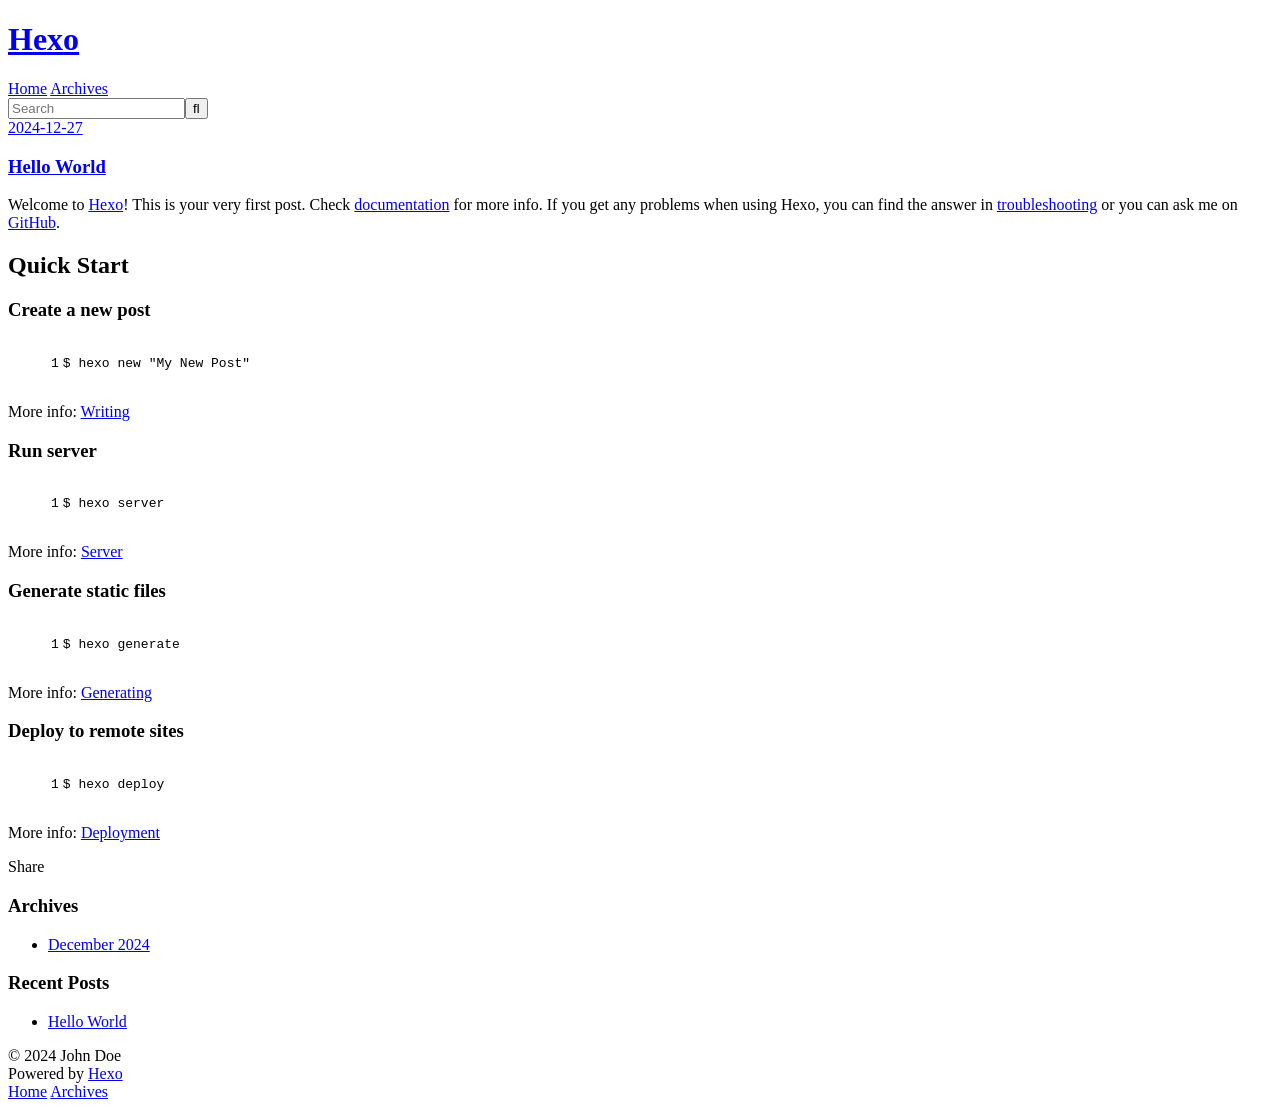
==== index.html @ e7b97f30 "Site updated: 2024-12-27 21:27:08" ====
<!DOCTYPE html>
<html>
<head>
  <meta charset="utf-8">
  
  
  <title>Hexo</title>
  <meta name="viewport" content="width=device-width, initial-scale=1, shrink-to-fit=no">
  <meta property="og:type" content="website">
<meta property="og:title" content="Hexo">
<meta property="og:url" content="http://example.com/index.html">
<meta property="og:site_name" content="Hexo">
<meta property="og:locale" content="en_US">
<meta property="article:author" content="John Doe">
<meta name="twitter:card" content="summary">
  
    <link rel="alternate" href="/atom.xml" title="Hexo" type="application/atom+xml">
  
  
    <link rel="shortcut icon" href="/favicon.png">
  
  
  
<link rel="stylesheet" href="/css/style.css">

  
    
<link rel="stylesheet" href="/fancybox/jquery.fancybox.min.css">

  
  
<meta name="generator" content="Hexo 7.3.0"></head>

<body>
  <div id="container">
    <div id="wrap">
      <header id="header">
  <div id="banner"></div>
  <div id="header-outer" class="outer">
    <div id="header-title" class="inner">
      <h1 id="logo-wrap">
        <a href="/" id="logo">Hexo</a>
      </h1>
      
    </div>
    <div id="header-inner" class="inner">
      <nav id="main-nav">
        <a id="main-nav-toggle" class="nav-icon"><span class="fa fa-bars"></span></a>
        
          <a class="main-nav-link" href="/">Home</a>
        
          <a class="main-nav-link" href="/archives">Archives</a>
        
      </nav>
      <nav id="sub-nav">
        
        
          <a class="nav-icon" href="/atom.xml" title="RSS Feed"><span class="fa fa-rss"></span></a>
        
        <a class="nav-icon nav-search-btn" title="Search"><span class="fa fa-search"></span></a>
      </nav>
      <div id="search-form-wrap">
        <form action="//google.com/search" method="get" accept-charset="UTF-8" class="search-form"><input type="search" name="q" class="search-form-input" placeholder="Search"><button type="submit" class="search-form-submit">&#xF002;</button><input type="hidden" name="sitesearch" value="http://example.com"></form>
      </div>
    </div>
  </div>
</header>

      <div class="outer">
        <section id="main">
  
    <article id="post-hello-world" class="h-entry article article-type-post" itemprop="blogPost" itemscope itemtype="https://schema.org/BlogPosting">
  <div class="article-meta">
    <a href="/2024/12/27/hello-world/" class="article-date">
  <time class="dt-published" datetime="2024-12-27T13:13:33.950Z" itemprop="datePublished">2024-12-27</time>
</a>
    
  </div>
  <div class="article-inner">
    
    
      <header class="article-header">
        
  
    <h1 itemprop="name">
      <a class="p-name article-title" href="/2024/12/27/hello-world/">Hello World</a>
    </h1>
  

      </header>
    
    <div class="e-content article-entry" itemprop="articleBody">
      
        <p>Welcome to <a target="_blank" rel="noopener" href="https://hexo.io/">Hexo</a>! This is your very first post. Check <a target="_blank" rel="noopener" href="https://hexo.io/docs/">documentation</a> for more info. If you get any problems when using Hexo, you can find the answer in <a target="_blank" rel="noopener" href="https://hexo.io/docs/troubleshooting.html">troubleshooting</a> or you can ask me on <a target="_blank" rel="noopener" href="https://github.com/hexojs/hexo/issues">GitHub</a>.</p>
<h2 id="Quick-Start"><a href="#Quick-Start" class="headerlink" title="Quick Start"></a>Quick Start</h2><h3 id="Create-a-new-post"><a href="#Create-a-new-post" class="headerlink" title="Create a new post"></a>Create a new post</h3><figure class="highlight bash"><table><tr><td class="gutter"><pre><span class="line">1</span><br></pre></td><td class="code"><pre><span class="line">$ hexo new <span class="string">&quot;My New Post&quot;</span></span><br></pre></td></tr></table></figure>

<p>More info: <a target="_blank" rel="noopener" href="https://hexo.io/docs/writing.html">Writing</a></p>
<h3 id="Run-server"><a href="#Run-server" class="headerlink" title="Run server"></a>Run server</h3><figure class="highlight bash"><table><tr><td class="gutter"><pre><span class="line">1</span><br></pre></td><td class="code"><pre><span class="line">$ hexo server</span><br></pre></td></tr></table></figure>

<p>More info: <a target="_blank" rel="noopener" href="https://hexo.io/docs/server.html">Server</a></p>
<h3 id="Generate-static-files"><a href="#Generate-static-files" class="headerlink" title="Generate static files"></a>Generate static files</h3><figure class="highlight bash"><table><tr><td class="gutter"><pre><span class="line">1</span><br></pre></td><td class="code"><pre><span class="line">$ hexo generate</span><br></pre></td></tr></table></figure>

<p>More info: <a target="_blank" rel="noopener" href="https://hexo.io/docs/generating.html">Generating</a></p>
<h3 id="Deploy-to-remote-sites"><a href="#Deploy-to-remote-sites" class="headerlink" title="Deploy to remote sites"></a>Deploy to remote sites</h3><figure class="highlight bash"><table><tr><td class="gutter"><pre><span class="line">1</span><br></pre></td><td class="code"><pre><span class="line">$ hexo deploy</span><br></pre></td></tr></table></figure>

<p>More info: <a target="_blank" rel="noopener" href="https://hexo.io/docs/one-command-deployment.html">Deployment</a></p>

      
    </div>
    <footer class="article-footer">
      <a data-url="http://example.com/2024/12/27/hello-world/" data-id="cm56rxidd0000s8tzeinta9t4" data-title="Hello World" class="article-share-link"><span class="fa fa-share">Share</span></a>
      
      
      
    </footer>
  </div>
  
</article>



  


</section>
        
          <aside id="sidebar">
  
    

  
    

  
    
  
    
  <div class="widget-wrap">
    <h3 class="widget-title">Archives</h3>
    <div class="widget">
      <ul class="archive-list"><li class="archive-list-item"><a class="archive-list-link" href="/archives/2024/12/">December 2024</a></li></ul>
    </div>
  </div>


  
    
  <div class="widget-wrap">
    <h3 class="widget-title">Recent Posts</h3>
    <div class="widget">
      <ul>
        
          <li>
            <a href="/2024/12/27/hello-world/">Hello World</a>
          </li>
        
      </ul>
    </div>
  </div>

  
</aside>
        
      </div>
      <footer id="footer">
  
  <div class="outer">
    <div id="footer-info" class="inner">
      
      &copy; 2024 John Doe<br>
      Powered by <a href="https://hexo.io/" target="_blank">Hexo</a>
    </div>
  </div>
</footer>

    </div>
    <nav id="mobile-nav">
  
    <a href="/" class="mobile-nav-link">Home</a>
  
    <a href="/archives" class="mobile-nav-link">Archives</a>
  
</nav>
    


<script src="/js/jquery-3.6.4.min.js"></script>



  
<script src="/fancybox/jquery.fancybox.min.js"></script>




<script src="/js/script.js"></script>





  </div>
</body>
</html>
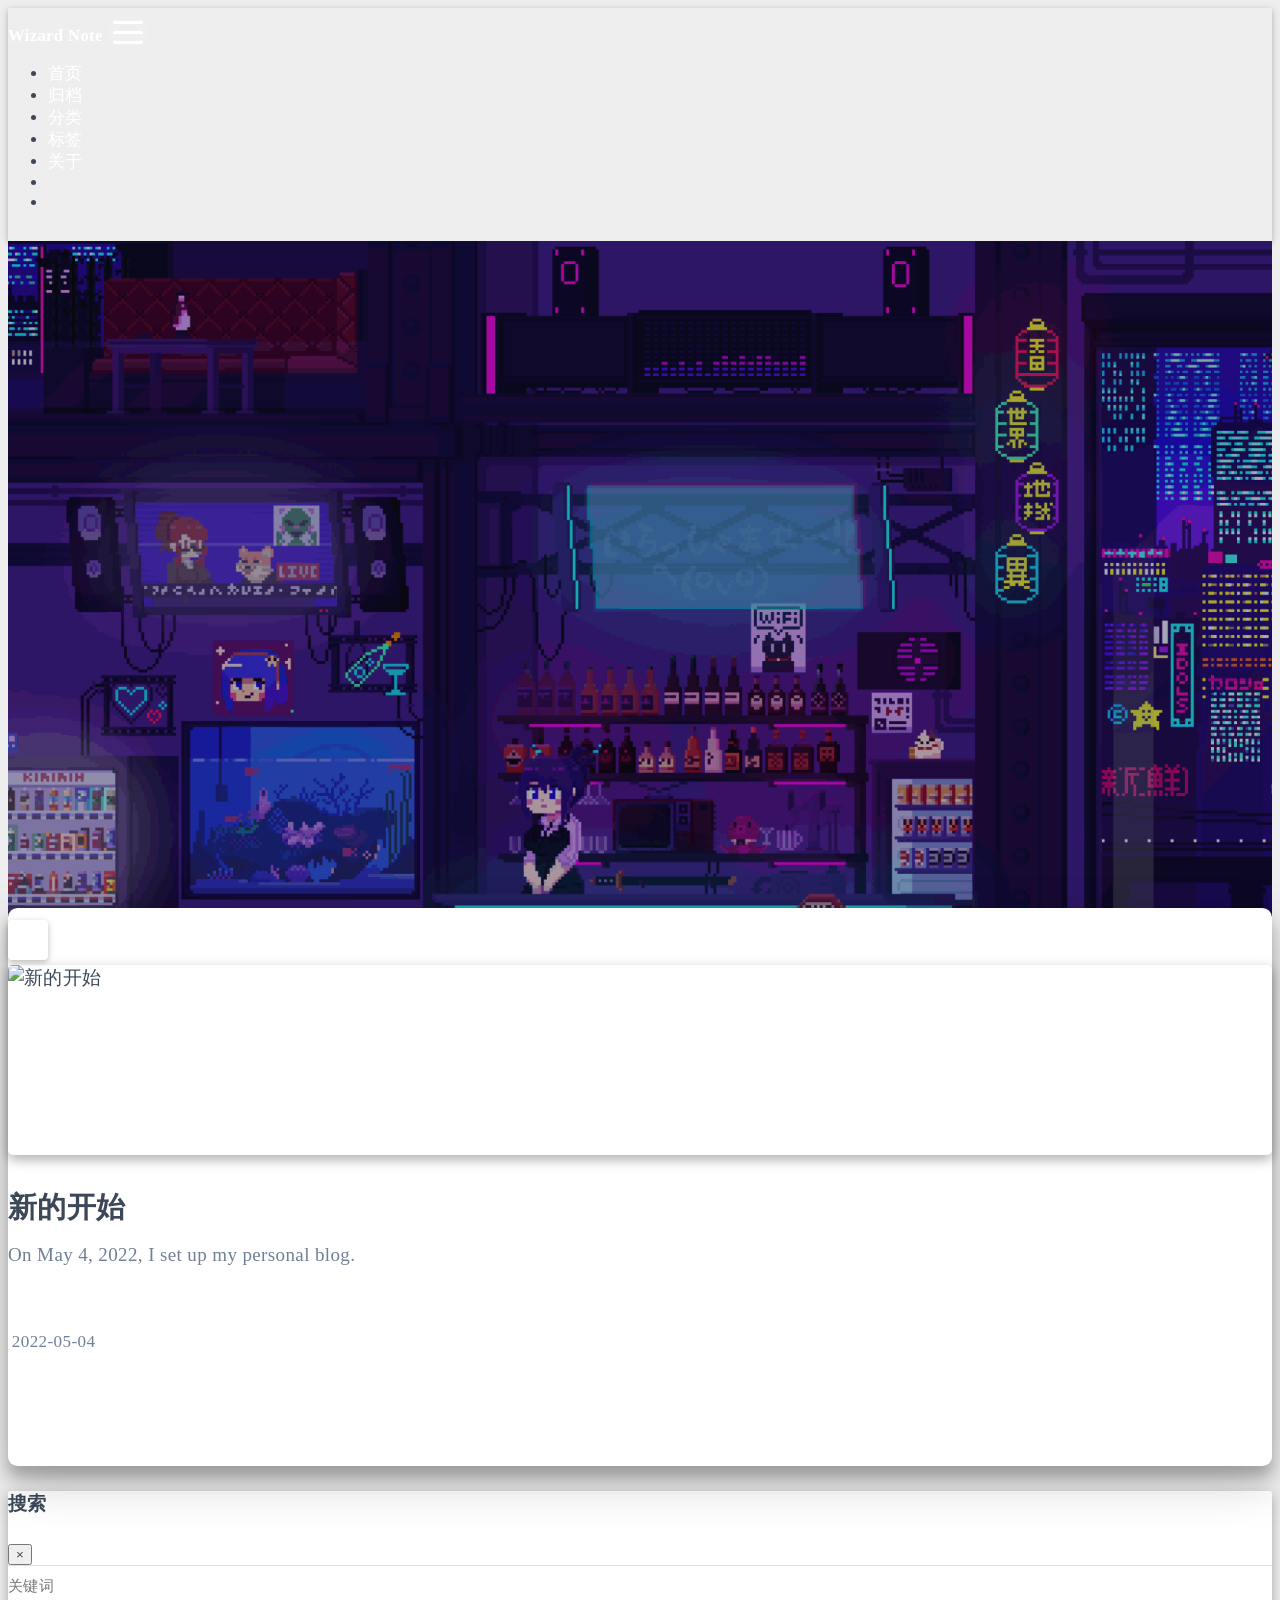
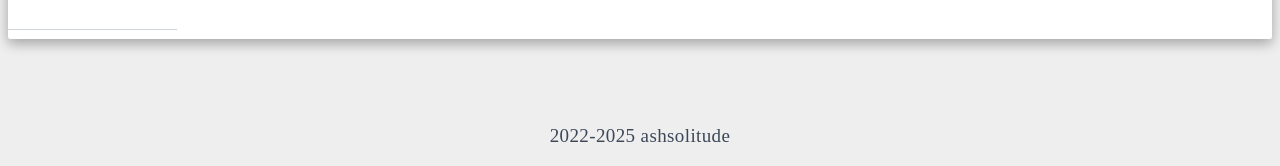
==== commit fd1bc055: "Site updated: 2024-12-29 10:01:09" ====
--- a/index.html
+++ b/index.html
@@ -1,205 +1,382 @@
+
+
 <!DOCTYPE html>
-<html>
+<html lang="zh-CN" data-default-color-scheme=auto>
+
+
+
 <head>
-  <meta charset="utf-8">
-  
-  
-  <title>Hexo</title>
-  <meta name="viewport" content="width=device-width, initial-scale=1, shrink-to-fit=no">
-  <meta property="og:type" content="website">
-<meta property="og:title" content="Hexo">
-<meta property="og:url" content="http://example.com/index.html">
-<meta property="og:site_name" content="Hexo">
-<meta property="og:locale" content="en_US">
-<meta property="article:author" content="John Doe">
-<meta name="twitter:card" content="summary">
-  
-    <link rel="alternate" href="/atom.xml" title="Hexo" type="application/atom+xml">
-  
-  
-    <link rel="shortcut icon" href="/favicon.png">
-  
-  
-  
-<link rel="stylesheet" href="/css/style.css">
-
-  
-    
-<link rel="stylesheet" href="/fancybox/jquery.fancybox.min.css">
-
-  
+  <meta charset="UTF-8">
+
+  <link rel="apple-touch-icon" sizes="76x76" href="/img/R-C.jpg">
+  <link rel="icon" href="/img/R-C.jpg">
+  
+
+  <meta name="viewport" content="width=device-width, initial-scale=1.0, maximum-scale=5.0, shrink-to-fit=no">
+  <meta http-equiv="x-ua-compatible" content="ie=edge">
+  
+  <meta name="theme-color" content="#2f4154">
+  <meta name="author" content="ashsolitude">
+  <meta name="keywords" content="">
+  
+    <meta property="og:type" content="website">
+<meta property="og:title" content="Solitude">
+<meta property="og:url" content="https://ashsolitude.github.io/index.html">
+<meta property="og:site_name" content="Solitude">
+<meta property="og:locale" content="zh_CN">
+<meta property="article:author" content="ashsolitude">
+<meta name="twitter:card" content="summary_large_image">
+  
+  
+  
+  <title>Solitude</title>
+
+  <link  rel="stylesheet" href="https://lib.baomitu.com/twitter-bootstrap/4.6.1/css/bootstrap.min.css" />
+
+
+
+
+
+<!-- 主题依赖的图标库，不要自行修改 -->
+<!-- Do not modify the link that theme dependent icons -->
+
+<link rel="stylesheet" href="//at.alicdn.com/t/c/font_1749284_5i9bdhy70f8.css">
+
+
+
+<link rel="stylesheet" href="//at.alicdn.com/t/c/font_1736178_k526ubmyhba.css">
+
+
+<link  rel="stylesheet" href="/css/main.css" />
+
+
+  <link id="highlight-css" rel="stylesheet" href="/css/highlight.css" />
+  
+    <link id="highlight-css-dark" rel="stylesheet" href="/css/highlight-dark.css" />
+  
+
+
+
+
+  <script id="fluid-configs">
+    var Fluid = window.Fluid || {};
+    Fluid.ctx = Object.assign({}, Fluid.ctx)
+    var CONFIG = {"hostname":"ashsolitude.github.io","root":"/","version":"1.9.8","typing":{"enable":true,"typeSpeed":70,"cursorChar":"_","loop":false,"scope":[]},"anchorjs":{"enable":true,"element":"h1,h2,h3,h4,h5,h6","placement":"right","visible":"hover","icon":""},"progressbar":{"enable":true,"height_px":3,"color":"#29d","options":{"showSpinner":false,"trickleSpeed":100}},"code_language":{"enable":true,"default":"TEXT"},"copy_btn":true,"image_caption":{"enable":true},"image_zoom":{"enable":true,"img_url_replace":["",""]},"toc":{"enable":true,"placement":"right","headingSelector":"h1,h2,h3,h4,h5,h6","collapseDepth":0},"lazyload":{"enable":true,"loading_img":"/img/loading.gif","onlypost":false,"offset_factor":2},"web_analytics":{"enable":false,"follow_dnt":true,"baidu":null,"google":{"measurement_id":null},"tencent":{"sid":null,"cid":null},"leancloud":{"app_id":null,"app_key":null,"server_url":null,"path":"window.location.pathname","ignore_local":false},"umami":{"src":null,"website_id":null,"domains":null,"start_time":"2024-01-01T00:00:00.000Z","token":null,"api_server":null}},"search_path":"/local-search.xml","include_content_in_search":true};
+
+    if (CONFIG.web_analytics.follow_dnt) {
+      var dntVal = navigator.doNotTrack || window.doNotTrack || navigator.msDoNotTrack;
+      Fluid.ctx.dnt = dntVal && (dntVal.startsWith('1') || dntVal.startsWith('yes') || dntVal.startsWith('on'));
+    }
+  </script>
+  <script  src="/js/utils.js" ></script>
+  <script  src="/js/color-schema.js" ></script>
+  
+
+
   
 <meta name="generator" content="Hexo 7.3.0"></head>
 
+
 <body>
-  <div id="container">
-    <div id="wrap">
-      <header id="header">
-  <div id="banner"></div>
-  <div id="header-outer" class="outer">
-    <div id="header-title" class="inner">
-      <h1 id="logo-wrap">
-        <a href="/" id="logo">Hexo</a>
-      </h1>
-      
-    </div>
-    <div id="header-inner" class="inner">
-      <nav id="main-nav">
-        <a id="main-nav-toggle" class="nav-icon"><span class="fa fa-bars"></span></a>
-        
-          <a class="main-nav-link" href="/">Home</a>
-        
-          <a class="main-nav-link" href="/archives">Archives</a>
-        
-      </nav>
-      <nav id="sub-nav">
-        
-        
-          <a class="nav-icon" href="/atom.xml" title="RSS Feed"><span class="fa fa-rss"></span></a>
-        
-        <a class="nav-icon nav-search-btn" title="Search"><span class="fa fa-search"></span></a>
-      </nav>
-      <div id="search-form-wrap">
-        <form action="//google.com/search" method="get" accept-charset="UTF-8" class="search-form"><input type="search" name="q" class="search-form-input" placeholder="Search"><button type="submit" class="search-form-submit">&#xF002;</button><input type="hidden" name="sitesearch" value="http://example.com"></form>
-      </div>
-    </div>
-  </div>
-</header>
-
-      <div class="outer">
-        <section id="main">
-  
-    <article id="post-hello-world" class="h-entry article article-type-post" itemprop="blogPost" itemscope itemtype="https://schema.org/BlogPosting">
-  <div class="article-meta">
-    <a href="/2024/12/27/hello-world/" class="article-date">
-  <time class="dt-published" datetime="2024-12-27T13:13:33.950Z" itemprop="datePublished">2024-12-27</time>
-</a>
-    
-  </div>
-  <div class="article-inner">
-    
-    
-      <header class="article-header">
-        
-  
-    <h1 itemprop="name">
-      <a class="p-name article-title" href="/2024/12/27/hello-world/">Hello World</a>
-    </h1>
-  
-
-      </header>
-    
-    <div class="e-content article-entry" itemprop="articleBody">
-      
-        <p>Welcome to <a target="_blank" rel="noopener" href="https://hexo.io/">Hexo</a>! This is your very first post. Check <a target="_blank" rel="noopener" href="https://hexo.io/docs/">documentation</a> for more info. If you get any problems when using Hexo, you can find the answer in <a target="_blank" rel="noopener" href="https://hexo.io/docs/troubleshooting.html">troubleshooting</a> or you can ask me on <a target="_blank" rel="noopener" href="https://github.com/hexojs/hexo/issues">GitHub</a>.</p>
-<h2 id="Quick-Start"><a href="#Quick-Start" class="headerlink" title="Quick Start"></a>Quick Start</h2><h3 id="Create-a-new-post"><a href="#Create-a-new-post" class="headerlink" title="Create a new post"></a>Create a new post</h3><figure class="highlight bash"><table><tr><td class="gutter"><pre><span class="line">1</span><br></pre></td><td class="code"><pre><span class="line">$ hexo new <span class="string">&quot;My New Post&quot;</span></span><br></pre></td></tr></table></figure>
-
-<p>More info: <a target="_blank" rel="noopener" href="https://hexo.io/docs/writing.html">Writing</a></p>
-<h3 id="Run-server"><a href="#Run-server" class="headerlink" title="Run server"></a>Run server</h3><figure class="highlight bash"><table><tr><td class="gutter"><pre><span class="line">1</span><br></pre></td><td class="code"><pre><span class="line">$ hexo server</span><br></pre></td></tr></table></figure>
-
-<p>More info: <a target="_blank" rel="noopener" href="https://hexo.io/docs/server.html">Server</a></p>
-<h3 id="Generate-static-files"><a href="#Generate-static-files" class="headerlink" title="Generate static files"></a>Generate static files</h3><figure class="highlight bash"><table><tr><td class="gutter"><pre><span class="line">1</span><br></pre></td><td class="code"><pre><span class="line">$ hexo generate</span><br></pre></td></tr></table></figure>
-
-<p>More info: <a target="_blank" rel="noopener" href="https://hexo.io/docs/generating.html">Generating</a></p>
-<h3 id="Deploy-to-remote-sites"><a href="#Deploy-to-remote-sites" class="headerlink" title="Deploy to remote sites"></a>Deploy to remote sites</h3><figure class="highlight bash"><table><tr><td class="gutter"><pre><span class="line">1</span><br></pre></td><td class="code"><pre><span class="line">$ hexo deploy</span><br></pre></td></tr></table></figure>
-
-<p>More info: <a target="_blank" rel="noopener" href="https://hexo.io/docs/one-command-deployment.html">Deployment</a></p>
-
-      
-    </div>
-    <footer class="article-footer">
-      <a data-url="http://example.com/2024/12/27/hello-world/" data-id="cm56rxidd0000s8tzeinta9t4" data-title="Hello World" class="article-share-link"><span class="fa fa-share">Share</span></a>
-      
-      
-      
-    </footer>
-  </div>
-  
-</article>
-
-
-
-  
-
-
-</section>
-        
-          <aside id="sidebar">
-  
-    
-
-  
-    
-
-  
-    
-  
-    
-  <div class="widget-wrap">
-    <h3 class="widget-title">Archives</h3>
-    <div class="widget">
-      <ul class="archive-list"><li class="archive-list-item"><a class="archive-list-link" href="/archives/2024/12/">December 2024</a></li></ul>
-    </div>
-  </div>
-
-
-  
-    
-  <div class="widget-wrap">
-    <h3 class="widget-title">Recent Posts</h3>
-    <div class="widget">
-      <ul>
-        
-          <li>
-            <a href="/2024/12/27/hello-world/">Hello World</a>
+  
+
+  <header>
+    
+
+<div class="header-inner" style="height: 100vh;">
+  <nav id="navbar" class="navbar fixed-top  navbar-expand-lg navbar-dark scrolling-navbar">
+  <div class="container">
+    <a class="navbar-brand" href="/">
+      <strong>Wizard Note</strong>
+    </a>
+
+    <button id="navbar-toggler-btn" class="navbar-toggler" type="button" data-toggle="collapse"
+            data-target="#navbarSupportedContent"
+            aria-controls="navbarSupportedContent" aria-expanded="false" aria-label="Toggle navigation">
+      <div class="animated-icon"><span></span><span></span><span></span></div>
+    </button>
+
+    <!-- Collapsible content -->
+    <div class="collapse navbar-collapse" id="navbarSupportedContent">
+      <ul class="navbar-nav ml-auto text-center">
+        
+          
+          
+          
+          
+            <li class="nav-item">
+              <a class="nav-link" href="/" target="_self">
+                <i class="iconfont icon-home-fill"></i>
+                <span>首页</span>
+              </a>
+            </li>
+          
+        
+          
+          
+          
+          
+            <li class="nav-item">
+              <a class="nav-link" href="/archives/" target="_self">
+                <i class="iconfont icon-archive-fill"></i>
+                <span>归档</span>
+              </a>
+            </li>
+          
+        
+          
+          
+          
+          
+            <li class="nav-item">
+              <a class="nav-link" href="/categories/" target="_self">
+                <i class="iconfont icon-category-fill"></i>
+                <span>分类</span>
+              </a>
+            </li>
+          
+        
+          
+          
+          
+          
+            <li class="nav-item">
+              <a class="nav-link" href="/tags/" target="_self">
+                <i class="iconfont icon-tags-fill"></i>
+                <span>标签</span>
+              </a>
+            </li>
+          
+        
+          
+          
+          
+          
+            <li class="nav-item">
+              <a class="nav-link" href="/about/" target="_self">
+                <i class="iconfont icon-user-fill"></i>
+                <span>关于</span>
+              </a>
+            </li>
+          
+        
+        
+          <li class="nav-item" id="search-btn">
+            <a class="nav-link" target="_self" href="javascript:;" data-toggle="modal" data-target="#modalSearch" aria-label="Search">
+              <i class="iconfont icon-search"></i>
+            </a>
+          </li>
+          
+        
+        
+          <li class="nav-item" id="color-toggle-btn">
+            <a class="nav-link" target="_self" href="javascript:;" aria-label="Color Toggle">
+              <i class="iconfont icon-dark" id="color-toggle-icon"></i>
+            </a>
           </li>
         
       </ul>
     </div>
   </div>
-
-  
-</aside>
-        
-      </div>
-      <footer id="footer">
-  
-  <div class="outer">
-    <div id="footer-info" class="inner">
-      
-      &copy; 2024 John Doe<br>
-      Powered by <a href="https://hexo.io/" target="_blank">Hexo</a>
+</nav>
+
+  
+
+<div id="banner" class="banner" parallax=true
+     style="background: url('/img/1.gif') no-repeat center center; background-size: cover;">
+  <div class="full-bg-img">
+    <div class="mask flex-center" style="background-color: rgba(0, 0, 0, 0.3)">
+      <div class="banner-text text-center fade-in-up">
+        <div class="h2">
+          
+            <span id="subtitle" data-typed-text="First, solve the problem. Then, write the code."></span>
+          
+        </div>
+
+        
+      </div>
+
+      
+        <div class="scroll-down-bar">
+          <i class="iconfont icon-arrowdown"></i>
+        </div>
+      
     </div>
   </div>
-</footer>
-
+</div>
+
+</div>
+
+  </header>
+
+  <main>
+    
+      <div class="container nopadding-x-md">
+        <div id="board"
+          style="margin-top: 0">
+          
+          <div class="container">
+            <div class="row">
+              <div class="col-12 col-md-10 m-auto">
+                
+
+
+  <div class="row mx-auto index-card">
+    
+    
+      <div class="col-12 col-md-4 m-auto index-img">
+        <a href="/2022/05/04/begin/" target="_self">
+          <img src="/img/1.jpg" srcset="/img/loading.gif" lazyload alt="新的开始">
+        </a>
+      </div>
+    
+    <article class="col-12 col-md-8 mx-auto index-info">
+      <h2 class="index-header">
+        
+        <a href="/2022/05/04/begin/" target="_self">
+          新的开始
+        </a>
+      </h2>
+
+      
+      <a class="index-excerpt " href="/2022/05/04/begin/" target="_self">
+        <div>
+          On May 4, 2022, I set up my personal blog.
+        </div>
+      </a>
+
+      <div class="index-btm post-metas">
+        
+          <div class="post-meta mr-3">
+            <i class="iconfont icon-date"></i>
+            <time datetime="2022-05-04 23:25" pubdate>
+              2022-05-04
+            </time>
+          </div>
+        
+        
+        
+      </div>
+    </article>
+  </div>
+
+
+
+
+
+              </div>
+            </div>
+          </div>
+        </div>
+      </div>
+    
+
+    
+      <a id="scroll-top-button" aria-label="TOP" href="#" role="button">
+        <i class="iconfont icon-arrowup" aria-hidden="true"></i>
+      </a>
+    
+
+    
+      <div class="modal fade" id="modalSearch" tabindex="-1" role="dialog" aria-labelledby="ModalLabel"
+     aria-hidden="true">
+  <div class="modal-dialog modal-dialog-scrollable modal-lg" role="document">
+    <div class="modal-content">
+      <div class="modal-header text-center">
+        <h4 class="modal-title w-100 font-weight-bold">搜索</h4>
+        <button type="button" id="local-search-close" class="close" data-dismiss="modal" aria-label="Close">
+          <span aria-hidden="true">&times;</span>
+        </button>
+      </div>
+      <div class="modal-body mx-3">
+        <div class="md-form mb-5">
+          <input type="text" id="local-search-input" class="form-control validate">
+          <label data-error="x" data-success="v" for="local-search-input">关键词</label>
+        </div>
+        <div class="list-group" id="local-search-result"></div>
+      </div>
     </div>
-    <nav id="mobile-nav">
-  
-    <a href="/" class="mobile-nav-link">Home</a>
-  
-    <a href="/archives" class="mobile-nav-link">Archives</a>
-  
-</nav>
-    
-
-
-<script src="/js/jquery-3.6.4.min.js"></script>
-
-
-
-  
-<script src="/fancybox/jquery.fancybox.min.js"></script>
-
-
-
-
-<script src="/js/script.js"></script>
-
-
-
-
-
   </div>
+</div>
+
+    
+
+    
+  </main>
+
+  <footer>
+    <div class="footer-inner">
+  
+    <div class="footer-content">
+       <a rel="nofollow noopener"><span>2022-2025</span></a> <i class="iconfont icon-love"></i> <a rel="nofollow noopener"><span>ashsolitude</span></a> 
+    </div>
+  
+  
+  
+</div>
+
+  </footer>
+
+  <!-- Scripts -->
+  
+  <script  src="https://lib.baomitu.com/nprogress/0.2.0/nprogress.min.js" ></script>
+  <link  rel="stylesheet" href="https://lib.baomitu.com/nprogress/0.2.0/nprogress.min.css" />
+
+  <script>
+    NProgress.configure({"showSpinner":false,"trickleSpeed":100})
+    NProgress.start()
+    window.addEventListener('load', function() {
+      NProgress.done();
+    })
+  </script>
+
+
+<script  src="https://lib.baomitu.com/jquery/3.6.4/jquery.min.js" ></script>
+<script  src="https://lib.baomitu.com/twitter-bootstrap/4.6.1/js/bootstrap.min.js" ></script>
+<script  src="/js/events.js" ></script>
+<script  src="/js/plugins.js" ></script>
+
+
+  <script  src="https://lib.baomitu.com/typed.js/2.0.12/typed.min.js" ></script>
+  <script>
+    (function (window, document) {
+      var typing = Fluid.plugins.typing;
+      var subtitle = document.getElementById('subtitle');
+      if (!subtitle || !typing) {
+        return;
+      }
+      var text = subtitle.getAttribute('data-typed-text');
+      
+        typing(text);
+      
+    })(window, document);
+  </script>
+
+
+
+
+  
+    <script  src="/js/img-lazyload.js" ></script>
+  
+
+
+
+
+  <script  src="/js/local-search.js" ></script>
+
+
+
+
+
+<!-- 主题的启动项，将它保持在最底部 -->
+<!-- the boot of the theme, keep it at the bottom -->
+<script  src="/js/boot.js" ></script>
+
+
+  
+
+  <noscript>
+    <div class="noscript-warning">博客在允许 JavaScript 运行的环境下浏览效果更佳</div>
+  </noscript>
 </body>
-</html>+</html>
--- a/css/main.css
+++ b/css/main.css
@@ -0,0 +1,2241 @@
+.anchorjs-link {
+  text-decoration: none !important;
+  transition: opacity 0.2s ease-in-out;
+}
+.markdown-body h1:hover > .anchorjs-link,
+h2:hover > .anchorjs-link,
+h3:hover > .anchorjs-link,
+h4:hover > .anchorjs-link,
+h5:hover > .anchorjs-link,
+h6:hover > .anchorjs-link {
+  opacity: 1;
+}
+.banner {
+  height: 100%;
+  position: relative;
+  overflow: hidden;
+  cursor: default;
+}
+.banner .mask {
+  position: absolute;
+  width: 100%;
+  height: 100%;
+  background-color: rgba(0,0,0,0.3);
+}
+.banner[parallax="true"] {
+  will-change: transform;
+  -webkit-transform-style: preserve-3d;
+  -webkit-backface-visibility: hidden;
+  transition: transform 0.05s ease-out;
+}
+@media (max-width: 100vh) {
+  .header-inner {
+    max-height: 100vw;
+  }
+  #board {
+    margin-top: -1rem !important;
+  }
+}
+@media (max-width: 79.99vh) {
+  .scroll-down-bar {
+    display: none;
+  }
+}
+#board {
+  position: relative;
+  margin-top: -2rem;
+  padding: 3rem 0;
+  background-color: var(--board-bg-color);
+  transition: background-color 0.2s ease-in-out;
+  border-radius: 0.5rem;
+  z-index: 3;
+  -webkit-box-shadow: 0 12px 15px 0 rgba(0,0,0,0.24), 0 17px 50px 0 rgba(0,0,0,0.19);
+  box-shadow: 0 12px 15px 0 rgba(0,0,0,0.24), 0 17px 50px 0 rgba(0,0,0,0.19);
+}
+.code-widget {
+  display: inline-block;
+  background-color: transparent;
+  font-size: 0.75rem;
+  line-height: 1;
+  font-weight: bold;
+  padding: 0.3rem 0.1rem 0.1rem 0.1rem;
+  position: absolute;
+  right: 0.45rem;
+  top: 0.15rem;
+  z-index: 1;
+}
+.code-widget-light {
+  color: #999;
+}
+.code-widget-dark {
+  color: #bababa;
+}
+.copy-btn {
+  cursor: pointer;
+  user-select: none;
+  -webkit-appearance: none;
+  outline: none;
+}
+.copy-btn > i {
+  font-size: 0.75rem !important;
+  font-weight: 400;
+  margin-right: 0.15rem;
+  opacity: 0;
+  transition: opacity 0.2s ease-in-out;
+}
+.markdown-body pre:hover > .copy-btn > i {
+  opacity: 0.9;
+}
+.markdown-body pre:hover > .copy-btn,
+.markdown-body pre:not(:hover) > .copy-btn {
+  outline: none;
+}
+.license-box {
+  background-color: rgba(27,31,35,0.05);
+  transition: background-color 0.2s ease-in-out;
+  border-radius: 4px;
+  font-size: 0.9rem;
+  overflow: hidden;
+  padding: 1.25rem;
+  position: relative;
+  z-index: 1;
+}
+.license-box .license-icon {
+  position: absolute;
+  top: 50%;
+  left: 100%;
+}
+.license-box .license-icon::after {
+  content: "\e8e4";
+  font-size: 12.5rem;
+  line-height: 1;
+  opacity: 0.1;
+  position: relative;
+  left: -0.85em;
+  bottom: 0.5em;
+  z-index: -1;
+}
+.license-box .license-title {
+  margin-bottom: 1rem;
+}
+.license-box .license-title div:nth-child(1) {
+  line-height: 1.2;
+  margin-bottom: 0.25rem;
+}
+.license-box .license-title div:nth-child(2) {
+  color: var(--sec-text-color);
+  font-size: 0.8rem;
+}
+.license-box .license-meta {
+  align-items: center;
+  display: flex;
+  flex-wrap: wrap;
+  justify-content: flex-start;
+}
+.license-box .license-meta .license-meta-item {
+  align-items: center;
+  justify-content: center;
+  margin-right: 1.5rem;
+}
+.license-box .license-meta .license-meta-item div:nth-child(1) {
+  color: var(--sec-text-color);
+  font-size: 0.8rem;
+  font-weight: normal;
+}
+.license-box .license-meta .license-meta-item i.iconfont {
+  font-size: 1rem;
+}
+@media (max-width: 575px) and (min-width: 425px) {
+  .license-box .license-meta .license-meta-item {
+    display: flex;
+    justify-content: flex-start;
+    flex-wrap: wrap;
+    font-size: 0.8rem;
+    flex: 0 0 50%;
+    max-width: 50%;
+    margin-right: 0;
+  }
+  .license-box .license-meta .license-meta-item div:nth-child(1) {
+    margin-right: 0.5rem;
+  }
+  .license-box .license-meta .license-meta-date {
+    order: -1;
+  }
+}
+@media (max-width: 424px) {
+  .license-box::after {
+    top: -65px;
+  }
+  .license-box .license-meta {
+    flex-direction: column;
+    align-items: flex-start;
+  }
+  .license-box .license-meta .license-meta-item {
+    display: flex;
+    flex-wrap: wrap;
+    font-size: 0.8rem;
+  }
+  .license-box .license-meta .license-meta-item div:nth-child(1) {
+    margin-right: 0.5rem;
+  }
+}
+.footer-inner {
+  padding: 3rem 0 1rem 0;
+  text-align: center;
+}
+.footer-inner > div:not(:first-child) {
+  margin: 0.25rem 0;
+  font-size: 0.85rem;
+}
+.footer-inner .statistics {
+  display: flex;
+  flex-direction: row;
+  justify-content: center;
+}
+.footer-inner .statistics > span {
+  flex: 1;
+  margin: 0 0.25rem;
+}
+.footer-inner .statistics > *:nth-last-child(2):first-child {
+  text-align: right;
+}
+.footer-inner .statistics > *:nth-last-child(2):first-child ~ * {
+  text-align: left;
+}
+.footer-inner .beian {
+  display: flex;
+  flex-direction: row;
+  justify-content: center;
+}
+.footer-inner .beian > * {
+  margin: 0 0.25rem;
+}
+.footer-inner .beian-police {
+  position: relative;
+  overflow: hidden;
+  display: inline-flex;
+  align-items: center;
+  justify-content: left;
+}
+.footer-inner .beian-police img {
+  margin-right: 3px;
+  width: 1rem;
+  height: 1rem;
+  margin-bottom: 0.1rem;
+}
+@media (max-width: 424px) {
+  .footer-inner .statistics {
+    flex-direction: column;
+  }
+  .footer-inner .statistics > *:nth-last-child(2):first-child {
+    text-align: center;
+  }
+  .footer-inner .statistics > *:nth-last-child(2):first-child ~ * {
+    text-align: center;
+  }
+  .footer-inner .beian {
+    flex-direction: column;
+  }
+  .footer-inner .beian .beian-police {
+    justify-content: center;
+  }
+  .footer-inner .beian > *:nth-last-child(2):first-child {
+    text-align: center;
+  }
+  .footer-inner .beian > *:nth-last-child(2):first-child ~ * {
+    text-align: center;
+  }
+}
+sup > a::before,
+.footnote-text::before {
+  display: block;
+  content: "";
+  margin-top: -5rem;
+  height: 5rem;
+  width: 1px;
+  visibility: hidden;
+}
+sup > a::before,
+.footnote-text::before {
+  display: inline-block;
+}
+.footnote-item::before {
+  display: block;
+  content: "";
+  margin-top: -5rem;
+  height: 5rem;
+  width: 1px;
+  visibility: hidden;
+}
+.footnote-list ol {
+  list-style-type: none;
+  counter-reset: sectioncounter;
+  padding-left: 0.5rem;
+  font-size: 0.95rem;
+}
+.footnote-list ol li:before {
+  font-family: "Helvetica Neue", monospace, "Monaco";
+  content: "[" counter(sectioncounter) "]";
+  counter-increment: sectioncounter;
+}
+.footnote-list ol li+li {
+  margin-top: 0.5rem;
+}
+.footnote-text {
+  padding-left: 0.5em;
+}
+.navbar {
+  background-color: transparent;
+  font-size: 0.875rem;
+  box-shadow: 0 2px 5px 0 rgba(0,0,0,0.16), 0 2px 10px 0 rgba(0,0,0,0.12);
+  -webkit-box-shadow: 0 2px 5px 0 rgba(0,0,0,0.16), 0 2px 10px 0 rgba(0,0,0,0.12);
+}
+.navbar .navbar-brand {
+  color: var(--navbar-text-color);
+}
+.navbar .navbar-toggler .animated-icon span {
+  background-color: var(--navbar-text-color);
+}
+.navbar .nav-item .nav-link {
+  display: block;
+  color: var(--navbar-text-color);
+  transition: color 0.2s ease-in-out, background-color 0.2s ease-in-out;
+}
+.navbar .nav-item .nav-link:hover {
+  color: var(--link-hover-color);
+}
+.navbar .nav-item .nav-link:focus {
+  color: var(--navbar-text-color);
+}
+.navbar .nav-item .nav-link i {
+  font-size: 0.875rem;
+  line-height: inherit;
+}
+.navbar .nav-item .nav-link i:only-child {
+  margin: 0 0.2rem;
+}
+.navbar .navbar-toggler {
+  border-width: 0;
+  outline: 0;
+}
+.navbar.scrolling-navbar {
+  will-change: background, padding;
+  -webkit-transition: background 0.5s ease-in-out, padding 0.5s ease-in-out;
+  transition: background 0.5s ease-in-out, padding 0.5s ease-in-out;
+}
+@media (min-width: 600px) {
+  .navbar.scrolling-navbar {
+    padding-top: 12px;
+    padding-bottom: 12px;
+  }
+  .navbar.scrolling-navbar .navbar-nav > li {
+    -webkit-transition-duration: 1s;
+    transition-duration: 1s;
+  }
+}
+.navbar.scrolling-navbar.top-nav-collapse {
+  padding-top: 5px;
+  padding-bottom: 5px;
+}
+.navbar .dropdown-menu {
+  font-size: 0.875rem;
+  color: var(--navbar-text-color);
+  background-color: rgba(0,0,0,0.3);
+  border: none;
+  min-width: 8rem;
+  -webkit-transition: background 0.5s ease-in-out, padding 0.5s ease-in-out;
+  transition: background 0.5s ease-in-out, padding 0.5s ease-in-out;
+}
+@media (max-width: 991.98px) {
+  .navbar .dropdown-menu {
+    text-align: center;
+  }
+}
+.navbar .dropdown-item {
+  color: var(--navbar-text-color);
+}
+.navbar .dropdown-item:hover,
+.navbar .dropdown-item:focus {
+  color: var(--link-hover-color);
+  background-color: rgba(0,0,0,0.1);
+}
+@media (min-width: 992px) {
+  .navbar .dropdown:hover > .dropdown-menu {
+    display: block;
+  }
+  .navbar .dropdown > .dropdown-toggle:active {
+    pointer-events: none;
+  }
+  .navbar .dropdown-menu {
+    top: 95%;
+  }
+}
+.navbar .animated-icon {
+  width: 30px;
+  height: 20px;
+  position: relative;
+  margin: 0;
+  -webkit-transform: rotate(0deg);
+  -moz-transform: rotate(0deg);
+  -o-transform: rotate(0deg);
+  transform: rotate(0deg);
+  -webkit-transition: 0.5s ease-in-out;
+  -moz-transition: 0.5s ease-in-out;
+  -o-transition: 0.5s ease-in-out;
+  transition: 0.5s ease-in-out;
+  cursor: pointer;
+}
+.navbar .animated-icon span {
+  display: block;
+  position: absolute;
+  height: 3px;
+  width: 100%;
+  border-radius: 9px;
+  opacity: 1;
+  left: 0;
+  -webkit-transform: rotate(0deg);
+  -moz-transform: rotate(0deg);
+  -o-transform: rotate(0deg);
+  transform: rotate(0deg);
+  -webkit-transition: 0.25s ease-in-out;
+  -moz-transition: 0.25s ease-in-out;
+  -o-transition: 0.25s ease-in-out;
+  transition: 0.25s ease-in-out;
+  background: #fff;
+}
+.navbar .animated-icon span:nth-child(1) {
+  top: 0;
+}
+.navbar .animated-icon span:nth-child(2) {
+  top: 10px;
+}
+.navbar .animated-icon span:nth-child(3) {
+  top: 20px;
+}
+.navbar .animated-icon.open span:nth-child(1) {
+  top: 11px;
+  -webkit-transform: rotate(135deg);
+  -moz-transform: rotate(135deg);
+  -o-transform: rotate(135deg);
+  transform: rotate(135deg);
+}
+.navbar .animated-icon.open span:nth-child(2) {
+  opacity: 0;
+  left: -60px;
+}
+.navbar .animated-icon.open span:nth-child(3) {
+  top: 11px;
+  -webkit-transform: rotate(-135deg);
+  -moz-transform: rotate(-135deg);
+  -o-transform: rotate(-135deg);
+  transform: rotate(-135deg);
+}
+.navbar .dropdown-collapse,
+.top-nav-collapse,
+.navbar-col-show {
+  background-color: var(--navbar-bg-color);
+}
+@media (max-width: 767px) {
+  .navbar {
+    font-size: 1rem;
+    line-height: 2.5rem;
+  }
+}
+.banner-text {
+  color: var(--subtitle-color);
+  max-width: calc(960px - 6rem);
+  width: 80%;
+  overflow-wrap: break-word;
+}
+.banner-text .typed-cursor {
+  margin: 0 0.2rem;
+}
+@media (max-width: 767px) {
+  #subtitle,
+  .typed-cursor {
+    font-size: 1.5rem;
+  }
+}
+@media (max-width: 575px) {
+  .banner-text {
+    font-size: 0.9rem;
+  }
+  #subtitle,
+  .typed-cursor {
+    font-size: 1.35rem;
+  }
+}
+.modal-dialog .modal-content {
+  background-color: var(--board-bg-color);
+  border: 0;
+  border-radius: 0.125rem;
+  -webkit-box-shadow: 0 5px 11px 0 rgba(0,0,0,0.18), 0 4px 15px 0 rgba(0,0,0,0.15);
+  box-shadow: 0 5px 11px 0 rgba(0,0,0,0.18), 0 4px 15px 0 rgba(0,0,0,0.15);
+}
+.modal-dialog .modal-content .modal-header {
+  border-bottom-color: var(--line-color);
+  transition: border-bottom-color 0.2s ease-in-out;
+}
+.close {
+  color: var(--text-color);
+}
+.close:hover {
+  color: var(--link-hover-color);
+}
+.close:focus {
+  outline: 0;
+}
+.modal-dialog .modal-content .modal-header {
+  border-top-left-radius: 0.125rem;
+  border-top-right-radius: 0.125rem;
+  border-bottom: 1px solid #dee2e6;
+}
+.md-form {
+  position: relative;
+  margin-top: 1.5rem;
+  margin-bottom: 1.5rem;
+}
+.md-form input[type] {
+  -webkit-box-sizing: content-box;
+  box-sizing: content-box;
+  background-color: transparent;
+  border: none;
+  border-bottom: 1px solid #ced4da;
+  border-radius: 0;
+  outline: none;
+  -webkit-box-shadow: none;
+  box-shadow: none;
+  transition: border-color 0.15s ease-in-out, box-shadow 0.15s ease-in-out, -webkit-box-shadow 0.15s ease-in-out;
+}
+.md-form input[type]:focus:not([readonly]) {
+  border-bottom: 1px solid #4285f4;
+  -webkit-box-shadow: 0 1px 0 0 #4285f4;
+  box-shadow: 0 1px 0 0 #4285f4;
+}
+.md-form input[type]:focus:not([readonly]) + label {
+  color: #4285f4;
+}
+.md-form input[type].valid,
+.md-form input[type]:focus.valid {
+  border-bottom: 1px solid #00c851;
+  -webkit-box-shadow: 0 1px 0 0 #00c851;
+  box-shadow: 0 1px 0 0 #00c851;
+}
+.md-form input[type].valid + label,
+.md-form input[type]:focus.valid + label {
+  color: #00c851;
+}
+.md-form input[type].invalid,
+.md-form input[type]:focus.invalid {
+  border-bottom: 1px solid #f44336;
+  -webkit-box-shadow: 0 1px 0 0 #f44336;
+  box-shadow: 0 1px 0 0 #f44336;
+}
+.md-form input[type].invalid + label,
+.md-form input[type]:focus.invalid + label {
+  color: #f44336;
+}
+.md-form input[type].validate {
+  margin-bottom: 2.5rem;
+}
+.md-form input[type].form-control {
+  height: auto;
+  padding: 0.6rem 0 0.4rem 0;
+  margin: 0 0 0.5rem 0;
+  color: var(--text-color);
+  background-color: transparent;
+  border-radius: 0;
+}
+.md-form label {
+  font-size: 0.8rem;
+  position: absolute;
+  top: -1rem;
+  left: 0;
+  color: #757575;
+  cursor: text;
+  transition: color 0.2s ease-out;
+}
+.modal-open[style] {
+  padding-right: 0 !important;
+  overflow: auto;
+}
+.modal-open[style] #navbar[style] {
+  padding-right: 1rem !important;
+}
+#nprogress .bar {
+  height: 3px !important;
+  background-color: #29d !important;
+}
+#nprogress .peg {
+  box-shadow: 0 0 14px #29d, 0 0 8px #29d !important;
+}
+@media (max-width: 575px) {
+  #nprogress .bar {
+    display: none;
+  }
+}
+.noscript-warning {
+  background-color: #f55;
+  color: #fff;
+  font-family: sans-serif;
+  font-size: 1rem;
+  font-weight: bold;
+  position: fixed;
+  left: 0;
+  bottom: 0;
+  text-align: center;
+  width: 100%;
+  z-index: 99;
+}
+.pagination {
+  margin-top: 3rem;
+  justify-content: center;
+}
+.pagination .space {
+  align-self: flex-end;
+}
+.pagination .page-number,
+.pagination .current,
+.pagination .extend {
+  outline: 0;
+  border: 0;
+  background-color: transparent;
+  font-size: 0.9rem;
+  padding: 0.5rem 0.75rem;
+  line-height: 1.25;
+  border-radius: 0.125rem;
+}
+.pagination .page-number {
+  margin: 0 0.05rem;
+}
+.pagination .page-number:hover,
+.pagination .current {
+  transition: background-color 0.2s ease-in-out;
+  background-color: var(--link-hover-bg-color);
+}
+.qr-trigger {
+  cursor: pointer;
+  position: relative;
+}
+.qr-trigger:hover .qr-img {
+  display: block;
+  transition: all 0.3s;
+}
+.qr-img {
+  max-width: 12rem;
+  position: absolute;
+  right: -5.25rem;
+  z-index: 99;
+  display: none;
+  border-radius: 0.2rem;
+  background-color: transparent;
+  box-shadow: 0 0 20px -5px rgba(158,158,158,0.2);
+}
+.scroll-down-bar {
+  position: absolute;
+  width: 100%;
+  height: 6rem;
+  text-align: center;
+  cursor: pointer;
+  bottom: 0;
+}
+.scroll-down-bar i.iconfont {
+  font-size: 2rem;
+  font-weight: bold;
+  display: inline-block;
+  position: relative;
+  padding-top: 2rem;
+  color: var(--subtitle-color);
+  transform: translateZ(0);
+  animation: scroll-down 1.5s infinite;
+}
+#scroll-top-button {
+  position: fixed;
+  z-index: 99;
+  background: var(--board-bg-color);
+  transition: background-color 0.2s ease-in-out, bottom 0.3s ease;
+  border-radius: 4px;
+  min-width: 40px;
+  min-height: 40px;
+  bottom: -60px;
+  outline: none;
+  display: flex;
+  display: -webkit-flex;
+  align-items: center;
+  box-shadow: 0 2px 5px 0 rgba(0,0,0,0.16), 0 2px 10px 0 rgba(0,0,0,0.12);
+}
+#scroll-top-button i {
+  font-size: 32px;
+  margin: auto;
+  color: var(--sec-text-color);
+}
+#scroll-top-button:hover i,
+#scroll-top-button:active i {
+  animation-name: scroll-top;
+  animation-duration: 1s;
+  animation-delay: 0.1s;
+  animation-timing-function: ease-in-out;
+  animation-iteration-count: infinite;
+  animation-fill-mode: forwards;
+  animation-direction: alternate;
+}
+#local-search-result .search-list-title {
+  border-left: 3px solid #0d47a1;
+}
+#local-search-result .search-list-content {
+  padding: 0 1.25rem;
+}
+#local-search-result .search-word {
+  color: #ff4500;
+}
+#toc {
+  visibility: hidden;
+}
+.toc-header {
+  margin-bottom: 0.5rem;
+  font-weight: bold;
+  line-height: 1.2;
+}
+.toc-header,
+.toc-header > i {
+  font-size: 1.25rem;
+}
+.toc-body {
+  max-height: 75vh;
+  overflow-y: auto;
+  overflow: -moz-scrollbars-none;
+  -ms-overflow-style: none;
+}
+.toc-body ol {
+  list-style: none;
+  padding-inline-start: 1rem;
+}
+.toc-body::-webkit-scrollbar {
+  display: none;
+}
+.tocbot-list {
+  position: relative;
+}
+.tocbot-list ol {
+  list-style: none;
+  padding-left: 1rem;
+}
+.tocbot-list a {
+  font-size: 0.95rem;
+}
+.tocbot-link {
+  color: var(--text-color);
+}
+.tocbot-active-link {
+  font-weight: bold;
+  color: var(--link-hover-color);
+}
+.tocbot-is-collapsed {
+  max-height: 0;
+}
+.tocbot-is-collapsible {
+  overflow: hidden;
+  transition: all 0.3s ease-in-out;
+}
+.toc-list-item {
+  white-space: nowrap;
+  overflow: hidden;
+  text-overflow: ellipsis;
+}
+.toc-list-item.is-active-li::before {
+  height: 1rem;
+  margin: 0.25rem 0;
+  visibility: visible;
+}
+.toc-list-item::before {
+  width: 0.15rem;
+  height: 0.2rem;
+  position: absolute;
+  left: 0.25rem;
+  content: "";
+  border-radius: 2px;
+  margin: 0.65rem 0;
+  background: var(--link-hover-color);
+  visibility: hidden;
+  transition: height 0.1s ease-in-out, margin 0.1s ease-in-out, visibility 0.1s ease-in-out;
+}
+.sidebar {
+  position: -webkit-sticky;
+  position: sticky;
+  top: 2rem;
+  padding: 3rem 0;
+}
+html {
+  font-size: 19px;
+  letter-spacing: 0.02em;
+}
+html,
+body {
+  height: 100%;
+  font-family: Consolas,SimSun;;
+  overflow-wrap: break-word;
+}
+body {
+  transition: color 0.2s ease-in-out, background-color 0.2s ease-in-out;
+  background-color: var(--body-bg-color);
+  color: var(--text-color);
+  -webkit-font-smoothing: antialiased;
+  -moz-osx-font-smoothing: grayscale;
+}
+body a {
+  color: var(--text-color);
+  text-decoration: none;
+  cursor: pointer;
+  transition: color 0.2s ease-in-out, background-color 0.2s ease-in-out;
+}
+body a:hover {
+  color: var(--link-hover-color);
+  text-decoration: none;
+  transition: color 0.2s ease-in-out, background-color 0.2s ease-in-out;
+}
+code {
+  color: inherit;
+}
+table {
+  font-size: inherit;
+  color: var(--post-text-color);
+}
+img[lazyload] {
+  object-fit: cover;
+}
+*[align="left"] {
+  text-align: left;
+}
+*[align="center"] {
+  text-align: center;
+}
+*[align="right"] {
+  text-align: right;
+}
+::-webkit-scrollbar {
+  width: 6px;
+  height: 6px;
+}
+::-webkit-scrollbar-thumb {
+  background-color: var(--scrollbar-color);
+  border-radius: 6px;
+}
+::-webkit-scrollbar-thumb:hover {
+  background-color: var(--scrollbar-hover-color);
+}
+::-webkit-scrollbar-corner {
+  background-color: transparent;
+}
+label {
+  margin-bottom: 0;
+}
+i.iconfont {
+  font-size: 1em;
+  line-height: 1;
+}
+:root {
+  --color-mode: "light";
+  --body-bg-color: #eee;
+  --board-bg-color: #fff;
+  --text-color: #3c4858;
+  --sec-text-color: #718096;
+  --post-text-color: #2c3e50;
+  --post-heading-color: #1a202c;
+  --post-link-color: #0366d6;
+  --link-hover-color: #30a9de;
+  --link-hover-bg-color: #f8f9fa;
+  --line-color: #eaecef;
+  --navbar-bg-color: #2f4154;
+  --navbar-text-color: #fff;
+  --subtitle-color: #fff;
+  --scrollbar-color: #c4c6c9;
+  --scrollbar-hover-color: #a6a6a6;
+  --button-bg-color: transparent;
+  --button-hover-bg-color: #f2f3f5;
+  --highlight-bg-color: #F3F3F3;
+  --inlinecode-bg-color: rgba(175,184,193,0.2);
+  --fold-title-color: #3c4858;
+  --fold-border-color: #eaecef;
+}
+@media (prefers-color-scheme: dark) {
+  :root {
+    --color-mode: "dark";
+  }
+  :root:not([data-user-color-scheme]) {
+    --body-bg-color: #181c27;
+    --board-bg-color: #252d38;
+    --text-color: #c4c6c9;
+    --sec-text-color: #a7a9ad;
+    --post-text-color: #c4c6c9;
+    --post-heading-color: #c4c6c9;
+    --post-link-color: #1589e9;
+    --link-hover-color: #30a9de;
+    --link-hover-bg-color: #364151;
+    --line-color: #435266;
+    --navbar-bg-color: #1f3144;
+    --navbar-text-color: #d0d0d0;
+    --subtitle-color: #d0d0d0;
+    --scrollbar-color: #687582;
+    --scrollbar-hover-color: #9da8b3;
+    --button-bg-color: transparent;
+    --button-hover-bg-color: #46647e;
+    --highlight-bg-color: #011627;
+    --inlinecode-bg-color: rgba(99,110,123,0.4);
+    --fold-title-color: #c4c6c9;
+    --fold-border-color: #435266;
+  }
+  :root:not([data-user-color-scheme]) img {
+    -webkit-filter: brightness(0.9);
+    filter: brightness(0.9);
+    transition: filter 0.2s ease-in-out;
+  }
+  :root:not([data-user-color-scheme]) .license-box {
+    background-color: rgba(62,75,94,0.35);
+    transition: background-color 0.2s ease-in-out;
+  }
+  :root:not([data-user-color-scheme]) .gt-comment-admin .gt-comment-content {
+    background-color: transparent;
+    transition: background-color 0.2s ease-in-out;
+  }
+}
+@media not print {
+  [data-user-color-scheme="dark"] {
+    --body-bg-color: #181c27;
+    --board-bg-color: #252d38;
+    --text-color: #c4c6c9;
+    --sec-text-color: #a7a9ad;
+    --post-text-color: #c4c6c9;
+    --post-heading-color: #c4c6c9;
+    --post-link-color: #1589e9;
+    --link-hover-color: #30a9de;
+    --link-hover-bg-color: #364151;
+    --line-color: #435266;
+    --navbar-bg-color: #1f3144;
+    --navbar-text-color: #d0d0d0;
+    --subtitle-color: #d0d0d0;
+    --scrollbar-color: #687582;
+    --scrollbar-hover-color: #9da8b3;
+    --button-bg-color: transparent;
+    --button-hover-bg-color: #46647e;
+    --highlight-bg-color: #011627;
+    --inlinecode-bg-color: rgba(99,110,123,0.4);
+    --fold-title-color: #c4c6c9;
+    --fold-border-color: #435266;
+  }
+  [data-user-color-scheme="dark"] img {
+    -webkit-filter: brightness(0.9);
+    filter: brightness(0.9);
+    transition: filter 0.2s ease-in-out;
+  }
+  [data-user-color-scheme="dark"] .license-box {
+    background-color: rgba(62,75,94,0.35);
+    transition: background-color 0.2s ease-in-out;
+  }
+  [data-user-color-scheme="dark"] .gt-comment-admin .gt-comment-content {
+    background-color: transparent;
+    transition: background-color 0.2s ease-in-out;
+  }
+}
+@media print {
+  :root {
+    --color-mode: "light";
+  }
+}
+.fade-in-up {
+  -webkit-animation-name: fade-in-up;
+  animation-name: fade-in-up;
+}
+.hidden-mobile {
+  display: block;
+}
+.visible-mobile {
+  display: none;
+}
+@media (max-width: 575px) {
+  .hidden-mobile {
+    display: none;
+  }
+  .visible-mobile {
+    display: block;
+  }
+}
+.nomargin-x {
+  margin-left: 0 !important;
+  margin-right: 0 !important;
+}
+.nopadding-x {
+  padding-left: 0 !important;
+  padding-right: 0 !important;
+}
+@media (max-width: 767px) {
+  .nopadding-x-md {
+    padding-left: 0 !important;
+    padding-right: 0 !important;
+  }
+}
+.flex-center {
+  display: -webkit-box;
+  display: -ms-flexbox;
+  display: flex;
+  -webkit-box-align: center;
+  -ms-flex-align: center;
+  align-items: center;
+  -webkit-box-pack: center;
+  -ms-flex-pack: center;
+  justify-content: center;
+  height: 100%;
+}
+.hover-with-bg {
+  display: inline-block;
+  line-height: 1;
+}
+.hover-with-bg:hover {
+  background-color: var(--link-hover-bg-color);
+  transition-duration: 0.2s;
+  transition-timing-function: ease-in-out;
+  border-radius: 0.2rem;
+}
+@-moz-keyframes fade-in-up {
+  from {
+    opacity: 0;
+    -webkit-transform: translate3d(0, 100%, 0);
+    transform: translate3d(0, 100%, 0);
+  }
+  to {
+    opacity: 1;
+    -webkit-transform: translate3d(0, 0, 0);
+    transform: translate3d(0, 0, 0);
+  }
+}
+@-webkit-keyframes fade-in-up {
+  from {
+    opacity: 0;
+    -webkit-transform: translate3d(0, 100%, 0);
+    transform: translate3d(0, 100%, 0);
+  }
+  to {
+    opacity: 1;
+    -webkit-transform: translate3d(0, 0, 0);
+    transform: translate3d(0, 0, 0);
+  }
+}
+@-o-keyframes fade-in-up {
+  from {
+    opacity: 0;
+    -webkit-transform: translate3d(0, 100%, 0);
+    transform: translate3d(0, 100%, 0);
+  }
+  to {
+    opacity: 1;
+    -webkit-transform: translate3d(0, 0, 0);
+    transform: translate3d(0, 0, 0);
+  }
+}
+@keyframes fade-in-up {
+  from {
+    opacity: 0;
+    -webkit-transform: translate3d(0, 100%, 0);
+    transform: translate3d(0, 100%, 0);
+  }
+  to {
+    opacity: 1;
+    -webkit-transform: translate3d(0, 0, 0);
+    transform: translate3d(0, 0, 0);
+  }
+}
+@-moz-keyframes scroll-down {
+  0% {
+    opacity: 0.8;
+    top: 0;
+  }
+  50% {
+    opacity: 0.4;
+    top: -1em;
+  }
+  100% {
+    opacity: 0.8;
+    top: 0;
+  }
+}
+@-webkit-keyframes scroll-down {
+  0% {
+    opacity: 0.8;
+    top: 0;
+  }
+  50% {
+    opacity: 0.4;
+    top: -1em;
+  }
+  100% {
+    opacity: 0.8;
+    top: 0;
+  }
+}
+@-o-keyframes scroll-down {
+  0% {
+    opacity: 0.8;
+    top: 0;
+  }
+  50% {
+    opacity: 0.4;
+    top: -1em;
+  }
+  100% {
+    opacity: 0.8;
+    top: 0;
+  }
+}
+@keyframes scroll-down {
+  0% {
+    opacity: 0.8;
+    top: 0;
+  }
+  50% {
+    opacity: 0.4;
+    top: -1em;
+  }
+  100% {
+    opacity: 0.8;
+    top: 0;
+  }
+}
+@-moz-keyframes scroll-top {
+  0% {
+    -webkit-transform: translateY(0);
+    transform: translateY(0);
+  }
+  50% {
+    -webkit-transform: translateY(-0.35rem);
+    transform: translateY(-0.35rem);
+  }
+  100% {
+    -webkit-transform: translateY(0);
+    transform: translateY(0);
+  }
+}
+@-webkit-keyframes scroll-top {
+  0% {
+    -webkit-transform: translateY(0);
+    transform: translateY(0);
+  }
+  50% {
+    -webkit-transform: translateY(-0.35rem);
+    transform: translateY(-0.35rem);
+  }
+  100% {
+    -webkit-transform: translateY(0);
+    transform: translateY(0);
+  }
+}
+@-o-keyframes scroll-top {
+  0% {
+    -webkit-transform: translateY(0);
+    transform: translateY(0);
+  }
+  50% {
+    -webkit-transform: translateY(-0.35rem);
+    transform: translateY(-0.35rem);
+  }
+  100% {
+    -webkit-transform: translateY(0);
+    transform: translateY(0);
+  }
+}
+@keyframes scroll-top {
+  0% {
+    -webkit-transform: translateY(0);
+    transform: translateY(0);
+  }
+  50% {
+    -webkit-transform: translateY(-0.35rem);
+    transform: translateY(-0.35rem);
+  }
+  100% {
+    -webkit-transform: translateY(0);
+    transform: translateY(0);
+  }
+}
+@media print {
+  header,
+  footer,
+  .side-col,
+  #scroll-top-button,
+  .post-prevnext,
+  #comments {
+    display: none !important;
+  }
+  .markdown-body a:not([href^='#']):not([href^='javascript:']):not(.print-no-link)::after {
+    content: ' (' attr(href) ')';
+    font-size: 0.8rem;
+    color: var(--post-text-color);
+    opacity: 0.8;
+  }
+  .markdown-body > h1,
+  .markdown-body h2 {
+    border-bottom-color: transparent !important;
+  }
+  .markdown-body > h1,
+  .markdown-body h2,
+  .markdown-body h3,
+  .markdown-body h4,
+  .markdown-body h5,
+  .markdown-body h6 {
+    margin-top: 1.25em !important;
+    margin-bottom: 0.25em !important;
+  }
+  .markdown-body [data-anchorjs-icon]::after {
+    display: none;
+  }
+  .markdown-body figure.highlight table,
+  .markdown-body figure.highlight tbody,
+  .markdown-body figure.highlight tr,
+  .markdown-body figure.highlight td.code,
+  .markdown-body figure.highlight td.code pre {
+    width: 100% !important;
+    display: block !important;
+  }
+  .markdown-body figure.highlight pre > code {
+    white-space: pre-wrap;
+  }
+  .markdown-body figure.highlight .gutter,
+  .markdown-body figure.highlight .code-widget {
+    display: none !important;
+  }
+  .post-metas a {
+    text-decoration: none;
+  }
+}
+@media not print {
+  #seo-header {
+    display: none;
+  }
+}
+.index-card {
+  margin-bottom: 2.5rem;
+}
+.index-img img {
+  display: block;
+  width: 100%;
+  height: 10rem;
+  object-fit: cover;
+  box-shadow: 0 5px 11px 0 rgba(0,0,0,0.18), 0 4px 15px 0 rgba(0,0,0,0.15);
+  border-radius: 0.25rem;
+  background-color: transparent;
+}
+.index-info {
+  display: flex;
+  flex-direction: column;
+  justify-content: space-between;
+  padding-top: 0.5rem;
+  padding-bottom: 0.5rem;
+}
+.index-header {
+  color: var(--text-color);
+  font-size: 1.5rem;
+  font-weight: bold;
+  line-height: 1.4;
+  white-space: nowrap;
+  overflow: hidden;
+  text-overflow: ellipsis;
+  margin-bottom: 0.25rem;
+}
+.index-header .index-pin {
+  color: var(--text-color);
+  font-size: 1.5rem;
+  margin-right: 0.15rem;
+}
+.index-btm {
+  color: var(--sec-text-color);
+}
+.index-btm a {
+  color: var(--sec-text-color);
+}
+.index-excerpt {
+  color: var(--sec-text-color);
+  margin: 0.5rem 0;
+  height: calc(1.4rem * 3);
+  overflow: hidden;
+  display: flex;
+}
+.index-excerpt > div {
+  width: 100%;
+  line-height: 1.4rem;
+  word-break: break-word;
+  display: -webkit-box;
+  -webkit-box-orient: vertical;
+  -webkit-line-clamp: 3;
+}
+.index-excerpt__noimg {
+  height: auto;
+  max-height: calc(1.4rem * 3);
+}
+@media (max-width: 767px) {
+  .index-info {
+    padding-top: 1.25rem;
+  }
+  .index-header {
+    font-size: 1.25rem;
+    white-space: normal;
+    overflow: hidden;
+    word-break: break-word;
+    display: -webkit-box;
+    -webkit-box-orient: vertical;
+    -webkit-line-clamp: 2;
+  }
+  .index-header .index-pin {
+    font-size: 1.25rem;
+  }
+  .index-excerpt {
+    height: auto;
+    max-height: calc(1.4rem * 3);
+    margin: 0.25rem 0;
+  }
+}
+#valine.v[data-class=v] .status-bar,
+#valine.v[data-class=v] .veditor,
+#valine.v[data-class=v] .vinput,
+#valine.v[data-class=v] .vbtn,
+#valine.v[data-class=v] p,
+#valine.v[data-class=v] pre code {
+  color: var(--text-color);
+}
+#valine.v[data-class=v] .vinput::placeholder {
+  color: var(--sec-text-color);
+}
+#valine.v[data-class=v] .vicon {
+  fill: var(--text-color);
+}
+.gt-container .gt-comment-content:hover {
+  -webkit-box-shadow: none;
+  box-shadow: none;
+}
+.gt-container .gt-comment-body {
+  color: var(--text-color) !important;
+  transition: color 0.2s ease-in-out;
+}
+#remark-km423lmfdslkm34-back {
+  z-index: 1030;
+}
+#remark-km423lmfdslkm34-node {
+  z-index: 1031;
+}
+.markdown-body .highlight pre,
+.markdown-body pre {
+  padding: 1.45rem 1rem;
+}
+.markdown-body pre code.hljs {
+  padding: 0;
+}
+.markdown-body pre[class*="language-"] {
+  padding-top: 1.45rem;
+  padding-bottom: 1.45rem;
+  padding-right: 1rem;
+  line-height: 1.5;
+  margin-bottom: 1rem;
+}
+.markdown-body .code-wrapper {
+  position: relative;
+  border-radius: 4px;
+  margin-bottom: 1rem;
+}
+.markdown-body .hljs,
+.markdown-body .highlight pre,
+.markdown-body .code-wrapper pre,
+.markdown-body figure.highlight td.gutter {
+  transition: color 0.2s ease-in-out, background-color 0.2s ease-in-out;
+  background-color: var(--highlight-bg-color);
+}
+pre[class*=language-].line-numbers {
+  position: initial;
+}
+figure {
+  margin: 1rem 0;
+}
+figure.highlight {
+  position: relative;
+}
+figure.highlight table {
+  border: 0;
+  margin: 0;
+  width: auto;
+  border-radius: 4px;
+}
+figure.highlight td {
+  border: 0;
+  padding: 0;
+}
+figure.highlight tr {
+  border: 0;
+}
+figure.highlight td.code {
+  width: 100%;
+}
+figure.highlight td.gutter {
+  display: table-cell;
+  position: -webkit-sticky;
+  position: sticky;
+  left: 0;
+  z-index: 1;
+}
+figure.highlight td.gutter pre {
+  text-align: right;
+  padding: 0 0.75rem;
+  border-radius: initial;
+  border-right: 1px solid #999;
+}
+figure.highlight td.gutter pre span.line {
+  color: #999;
+}
+figure.highlight td.code > pre {
+  border-top-left-radius: 0;
+  border-bottom-left-radius: 0;
+}
+.markdown-body {
+  font-size: 1rem;
+  line-height: 1.6;
+  font-family: Consolas,SimSun;;
+  margin-bottom: 2rem;
+  color: var(--post-text-color);
+}
+.markdown-body > h1,
+.markdown-body h2 {
+  border-bottom-color: var(--line-color);
+}
+.markdown-body > h1,
+.markdown-body h2,
+.markdown-body h3,
+.markdown-body h4,
+.markdown-body h5,
+.markdown-body h6 {
+  color: var(--post-heading-color);
+  transition: color 0.2s ease-in-out, border-bottom-color 0.2s ease-in-out;
+  font-weight: bold;
+  margin-bottom: 0.75em;
+  margin-top: 2em;
+}
+.markdown-body > h1::before,
+.markdown-body h2::before,
+.markdown-body h3::before,
+.markdown-body h4::before,
+.markdown-body h5::before,
+.markdown-body h6::before {
+  display: block;
+  content: "";
+  margin-top: -5rem;
+  height: 5rem;
+  width: 1px;
+  visibility: hidden;
+}
+.markdown-body > h1:focus,
+.markdown-body h2:focus,
+.markdown-body h3:focus,
+.markdown-body h4:focus,
+.markdown-body h5:focus,
+.markdown-body h6:focus {
+  outline: none;
+}
+.markdown-body a {
+  color: var(--post-link-color);
+}
+.markdown-body strong {
+  font-weight: bold;
+}
+.markdown-body code {
+  tab-size: 4;
+  background-color: var(--inlinecode-bg-color);
+  transition: background-color 0.2s ease-in-out;
+}
+.markdown-body table tr {
+  background-color: var(--board-bg-color);
+  transition: background-color 0.2s ease-in-out;
+}
+.markdown-body table tr:nth-child(2n) {
+  background-color: var(--board-bg-color);
+  transition: background-color 0.2s ease-in-out;
+}
+.markdown-body table th,
+.markdown-body table td {
+  border-color: var(--line-color);
+  transition: border-color 0.2s ease-in-out;
+}
+.markdown-body pre {
+  font-size: 90% !important;
+}
+.markdown-body pre .mermaid {
+  text-align: center;
+}
+.markdown-body pre .mermaid > svg {
+  min-width: 100%;
+}
+.markdown-body p > img,
+.markdown-body p > a > img,
+.markdown-body figure > img,
+.markdown-body figure > a > img {
+  max-width: 90%;
+  margin: 1.5rem auto;
+  display: block;
+  box-shadow: 0 5px 11px 0 rgba(0,0,0,0.18), 0 4px 15px 0 rgba(0,0,0,0.15);
+  border-radius: 4px;
+  background-color: transparent;
+}
+.markdown-body blockquote {
+  color: var(--sec-text-color);
+}
+.markdown-body details {
+  cursor: pointer;
+}
+.markdown-body details summary {
+  outline: none;
+}
+hr,
+.markdown-body hr {
+  background-color: initial;
+  border-top: 1px solid var(--line-color);
+  transition: border-top-color 0.2s ease-in-out;
+}
+.markdown-body hr {
+  height: 0;
+  margin: 2rem 0;
+}
+.markdown-body figcaption.image-caption {
+  font-size: 0.8rem;
+  color: var(--post-text-color);
+  opacity: 0.65;
+  line-height: 1;
+  margin: -0.75rem auto 2rem;
+  text-align: center;
+}
+.markdown-body figcaption:not(.image-caption) {
+  display: none;
+}
+.post-content,
+post-custom {
+  box-sizing: border-box;
+  padding-left: 10%;
+  padding-right: 10%;
+}
+@media (max-width: 767px) {
+  .post-content,
+  post-custom {
+    padding-left: 2rem;
+    padding-right: 2rem;
+  }
+  .page-content,
+  .post-content {
+    overflow: hidden;
+  }
+}
+@media (max-width: 424px) {
+  .post-content,
+  post-custom {
+    padding-left: 1rem;
+    padding-right: 1rem;
+  }
+  .page-content,
+  .post-content {
+    overflow: hidden;
+  }
+  .anchorjs-link-left {
+    opacity: 0 !important;
+  }
+}
+.page-content strong,
+.post-content strong {
+  font-weight: bold;
+}
+.page-content > *:nth-child(2),
+.post-content > *:nth-child(2) {
+  margin-top: 0;
+}
+.page-content img,
+.post-content img {
+  object-fit: cover;
+  max-width: 100%;
+}
+.post-metas {
+  display: flex;
+  flex-wrap: wrap;
+  font-size: 0.9rem;
+}
+.post-meta > *:not(.hover-with-bg) {
+  margin-right: 0.2rem;
+}
+.post-prevnext {
+  display: flex;
+  flex-wrap: wrap;
+  justify-content: space-between;
+  font-size: 0.9rem;
+  margin-left: -0.35rem;
+  margin-right: -0.35rem;
+}
+.post-prevnext .post-prev,
+.post-prevnext .post-next {
+  display: flex;
+  padding-left: 0;
+  padding-right: 0;
+}
+.post-prevnext .post-prev i,
+.post-prevnext .post-next i {
+  font-size: 1.5rem;
+}
+.post-prevnext .post-prev a,
+.post-prevnext .post-next a {
+  display: flex;
+  align-items: center;
+}
+.post-prevnext .post-prev .hidden-mobile,
+.post-prevnext .post-next .hidden-mobile {
+  display: -webkit-box;
+  -webkit-box-orient: vertical;
+  -webkit-line-clamp: 2;
+  text-overflow: ellipsis;
+  overflow: hidden;
+}
+@media (max-width: 575px) {
+  .post-prevnext .post-prev .hidden-mobile,
+  .post-prevnext .post-next .hidden-mobile {
+    display: none;
+  }
+}
+.post-prevnext .post-prev:hover i,
+.post-prevnext .post-prev:active i,
+.post-prevnext .post-next:hover i,
+.post-prevnext .post-next:active i {
+  -webkit-animation-duration: 1s;
+  animation-duration: 1s;
+  -webkit-animation-delay: 0.1s;
+  animation-delay: 0.1s;
+  -webkit-animation-timing-function: ease-in-out;
+  animation-timing-function: ease-in-out;
+  -webkit-animation-iteration-count: infinite;
+  animation-iteration-count: infinite;
+  -webkit-animation-fill-mode: forwards;
+  animation-fill-mode: forwards;
+  -webkit-animation-direction: alternate;
+  animation-direction: alternate;
+}
+.post-prevnext .post-prev:hover i,
+.post-prevnext .post-prev:active i {
+  -webkit-animation-name: post-prev-anim;
+  animation-name: post-prev-anim;
+}
+.post-prevnext .post-next:hover i,
+.post-prevnext .post-next:active i {
+  -webkit-animation-name: post-next-anim;
+  animation-name: post-next-anim;
+}
+.post-prevnext .post-next {
+  justify-content: flex-end;
+}
+.post-prevnext .fa-chevron-left {
+  margin-right: 0.5rem;
+}
+.post-prevnext .fa-chevron-right {
+  margin-left: 0.5rem;
+}
+#seo-header {
+  color: var(--post-heading-color);
+  font-weight: bold;
+  margin-top: 0.5em;
+  margin-bottom: 0.75em;
+  border-bottom-color: var(--line-color);
+  border-bottom-style: solid;
+  border-bottom-width: 2px;
+  line-height: 1.5;
+}
+.custom,
+#comments {
+  margin-top: 2rem;
+}
+#comments noscript {
+  display: block;
+  text-align: center;
+  padding: 2rem 0;
+}
+.visitors {
+  font-size: 0.8em;
+  padding: 0.45rem;
+  float: right;
+}
+a.fancybox:hover {
+  text-decoration: none;
+}
+mjx-container,
+.mjx-container {
+  overflow-x: auto;
+  overflow-y: hidden !important;
+  padding: 0.5em 0;
+}
+mjx-container:focus,
+.mjx-container:focus,
+mjx-container svg:focus,
+.mjx-container svg:focus {
+  outline: none;
+}
+.mjx-char {
+  line-height: 1;
+}
+.katex-block {
+  overflow-x: auto;
+}
+.katex,
+.mjx-mrow {
+  white-space: pre-wrap !important;
+}
+.footnote-ref [class*=hint--][aria-label]:after {
+  max-width: 12rem;
+  white-space: nowrap;
+  overflow: hidden;
+  text-overflow: ellipsis;
+}
+@-moz-keyframes post-prev-anim {
+  0% {
+    -webkit-transform: translateX(0);
+    transform: translateX(0);
+  }
+  50% {
+    -webkit-transform: translateX(-0.35rem);
+    transform: translateX(-0.35rem);
+  }
+  100% {
+    -webkit-transform: translateX(0);
+    transform: translateX(0);
+  }
+}
+@-webkit-keyframes post-prev-anim {
+  0% {
+    -webkit-transform: translateX(0);
+    transform: translateX(0);
+  }
+  50% {
+    -webkit-transform: translateX(-0.35rem);
+    transform: translateX(-0.35rem);
+  }
+  100% {
+    -webkit-transform: translateX(0);
+    transform: translateX(0);
+  }
+}
+@-o-keyframes post-prev-anim {
+  0% {
+    -webkit-transform: translateX(0);
+    transform: translateX(0);
+  }
+  50% {
+    -webkit-transform: translateX(-0.35rem);
+    transform: translateX(-0.35rem);
+  }
+  100% {
+    -webkit-transform: translateX(0);
+    transform: translateX(0);
+  }
+}
+@keyframes post-prev-anim {
+  0% {
+    -webkit-transform: translateX(0);
+    transform: translateX(0);
+  }
+  50% {
+    -webkit-transform: translateX(-0.35rem);
+    transform: translateX(-0.35rem);
+  }
+  100% {
+    -webkit-transform: translateX(0);
+    transform: translateX(0);
+  }
+}
+@-moz-keyframes post-next-anim {
+  0% {
+    -webkit-transform: translateX(0);
+    transform: translateX(0);
+  }
+  50% {
+    -webkit-transform: translateX(0.35rem);
+    transform: translateX(0.35rem);
+  }
+  100% {
+    -webkit-transform: translateX(0);
+    transform: translateX(0);
+  }
+}
+@-webkit-keyframes post-next-anim {
+  0% {
+    -webkit-transform: translateX(0);
+    transform: translateX(0);
+  }
+  50% {
+    -webkit-transform: translateX(0.35rem);
+    transform: translateX(0.35rem);
+  }
+  100% {
+    -webkit-transform: translateX(0);
+    transform: translateX(0);
+  }
+}
+@-o-keyframes post-next-anim {
+  0% {
+    -webkit-transform: translateX(0);
+    transform: translateX(0);
+  }
+  50% {
+    -webkit-transform: translateX(0.35rem);
+    transform: translateX(0.35rem);
+  }
+  100% {
+    -webkit-transform: translateX(0);
+    transform: translateX(0);
+  }
+}
+@keyframes post-next-anim {
+  0% {
+    -webkit-transform: translateX(0);
+    transform: translateX(0);
+  }
+  50% {
+    -webkit-transform: translateX(0.35rem);
+    transform: translateX(0.35rem);
+  }
+  100% {
+    -webkit-transform: translateX(0);
+    transform: translateX(0);
+  }
+}
+.fold {
+  margin: 1rem 0;
+  border: 0.5px solid var(--fold-border-color);
+  position: relative;
+  clear: both;
+  border-radius: 0.125rem;
+}
+.fold .fold-title {
+  color: var(--fold-title-color);
+  padding: 0.5rem 0.75rem;
+  font-size: 0.9rem;
+  font-weight: bold;
+  border-radius: 0.125rem;
+}
+.fold .fold-title:not(.collapsed) > .fold-arrow {
+  transform: rotate(90deg);
+  transform-origin: center center;
+}
+.fold .fold-title .fold-arrow {
+  display: inline-block;
+  margin-right: 0.35rem;
+  transition: transform 0.3s ease-out;
+}
+.fold .fold-content {
+  padding: 1rem 1rem;
+}
+.fold .fold-content > *:last-child {
+  margin-bottom: 0;
+}
+.fold-default,
+.fold-secondary {
+  background-color: rgba(187,187,187,0.25);
+}
+.fold-primary {
+  background-color: rgba(183,160,224,0.25);
+}
+.fold-info {
+  background-color: rgba(160,197,228,0.25);
+}
+.fold-success {
+  background-color: rgba(174,220,174,0.25);
+}
+.fold-warning {
+  background-color: rgba(248,214,166,0.25);
+}
+.fold-danger {
+  background-color: rgba(236,169,167,0.25);
+}
+.fold-light {
+  background-color: rgba(254,254,254,0.25);
+}
+.note {
+  padding: 0.75rem;
+  border-left: 0.35rem solid;
+  border-radius: 0.25rem;
+  margin: 1.5rem 0;
+  color: var(--text-color);
+  transition: color 0.2s ease-in-out;
+  font-size: 0.9rem;
+}
+.note a {
+  color: var(--text-color);
+  transition: color 0.2s ease-in-out;
+}
+.note *:last-child {
+  margin-bottom: 0;
+}
+.note-default,
+.note-secondary {
+  background-color: rgba(187,187,187,0.25);
+  border-color: #777;
+}
+.note-primary {
+  background-color: rgba(183,160,224,0.25);
+  border-color: #6f42c1;
+}
+.note-success {
+  background-color: rgba(174,220,174,0.25);
+  border-color: #5cb85c;
+}
+.note-danger {
+  background-color: rgba(236,169,167,0.25);
+  border-color: #d9534f;
+}
+.note-warning {
+  background-color: rgba(248,214,166,0.25);
+  border-color: #f0ad4e;
+}
+.note-info {
+  background-color: rgba(160,197,228,0.25);
+  border-color: #428bca;
+}
+.note-light {
+  background-color: rgba(254,254,254,0.25);
+  border-color: #0f0f0f;
+}
+.label {
+  display: inline;
+  border-radius: 3px;
+  font-size: 85%;
+  margin: 0;
+  padding: 0.2em 0.4em;
+  color: var(--text-color);
+  transition: color 0.2s ease-in-out;
+}
+.label-default,
+.label-secondary {
+  background-color: rgba(187,187,187,0.25);
+}
+.label-primary {
+  background-color: rgba(183,160,224,0.25);
+}
+.label-info {
+  background-color: rgba(160,197,228,0.25);
+}
+.label-success {
+  background-color: rgba(174,220,174,0.25);
+}
+.label-warning {
+  background-color: rgba(248,214,166,0.25);
+}
+.label-danger {
+  background-color: rgba(236,169,167,0.25);
+}
+.markdown-body .btn {
+  border: 1px solid var(--line-color);
+  background-color: var(--button-bg-color);
+  color: var(--text-color);
+  transition: color 0.2s ease-in-out, background 0.2s ease-in-out, border-color 0.2s ease-in-out;
+  border-radius: 0.25rem;
+  display: inline-block;
+  font-size: 0.875em;
+  line-height: 2;
+  padding: 0 0.75rem;
+  margin-bottom: 1rem;
+}
+.markdown-body .btn:hover {
+  background-color: var(--button-hover-bg-color);
+  text-decoration: none;
+}
+.group-image-container {
+  margin: 1.5rem auto;
+}
+.group-image-container img {
+  margin: 0 auto;
+  border-radius: 3px;
+  background-color: transparent;
+  box-shadow: 0 3px 9px 0 rgba(0,0,0,0.15), 0 3px 9px 0 rgba(0,0,0,0.15);
+}
+.group-image-row {
+  margin-bottom: 0.5rem;
+  display: flex;
+  justify-content: center;
+}
+.group-image-wrap {
+  flex: 1;
+  display: flex;
+  justify-content: center;
+}
+.group-image-wrap:not(:last-child) {
+  margin-right: 0.25rem;
+}
+input[type=checkbox] {
+  margin: 0 0.2em 0.2em 0;
+  vertical-align: middle;
+}
+.list-group a ~ p.h5 {
+  margin-top: 1rem;
+}
+.list-group-item {
+  display: flex;
+  background-color: transparent;
+  border: 0;
+}
+.list-group-item time {
+  flex: 0 0 5rem;
+}
+.list-group-item .list-group-item-title {
+  white-space: nowrap;
+  overflow: hidden;
+  text-overflow: ellipsis;
+}
+@media (max-width: 575px) {
+  .list-group-item {
+    font-size: 0.95rem;
+    padding: 0.5rem 0.75rem;
+  }
+  .list-group-item time {
+    flex: 0 0 4rem;
+  }
+}
+.list-group-item-action {
+  color: var(--text-color);
+}
+.list-group-item-action:focus,
+.list-group-item-action:hover {
+  color: var(--link-hover-color);
+  background-color: var(--link-hover-bg-color);
+}
+.about-avatar {
+  position: relative;
+  margin: -8rem auto 1rem;
+  width: 10rem;
+  height: 10rem;
+  z-index: 3;
+}
+.about-avatar img {
+  width: 100%;
+  height: 100%;
+  border-radius: 50%;
+  background-color: transparent;
+  object-fit: cover;
+  box-shadow: 0 2px 5px 0 rgba(0,0,0,0.16), 0 2px 10px 0 rgba(0,0,0,0.12);
+}
+.about-info > div {
+  margin-bottom: 0.5rem;
+}
+.about-name {
+  font-size: 1.75rem;
+  font-weight: bold;
+}
+.about-intro {
+  font-size: 1rem;
+}
+.about-icons > a:not(:last-child) {
+  margin-right: 0.5rem;
+}
+.about-icons > a > i {
+  font-size: 1.5rem;
+}
+.category-bar .category-list {
+  max-height: 85vh;
+  overflow-y: auto;
+  overflow-x: hidden;
+}
+.category-bar .category-list::-webkit-scrollbar {
+  display: none;
+}
+.category-bar .category-list > .category-sub > a {
+  font-weight: bold;
+  font-size: 1.2rem;
+}
+.category-bar .category-list .category-item-action i {
+  margin: 0;
+}
+.category-bar .category-list .category-subitem.list-group-item {
+  padding-left: 0.5rem;
+  padding-right: 0;
+}
+.category-bar .category-list .category-collapse .category-post-list {
+  margin-top: 0.25rem;
+  margin-bottom: 0.5rem;
+}
+.category-bar .category-list .category-collapse .category-post {
+  font-size: 0.9rem;
+  line-height: 1.75;
+}
+.category-bar .category-list .category-item-action:hover {
+  background-color: initial;
+}
+.category-bar .list-group-item {
+  padding: 0;
+}
+.category-bar .list-group-item.active {
+  color: var(--link-hover-color);
+  background-color: initial;
+  font-weight: bold;
+  font-family: "iconfont";
+  font-style: normal;
+  -webkit-font-smoothing: antialiased;
+}
+.category-bar .list-group-item.active::before {
+  content: "\e61f";
+  font-weight: initial;
+  margin-right: 0.25rem;
+}
+.category-bar .list-group-count {
+  margin-left: 0.2rem;
+  margin-right: 0.2rem;
+  font-size: 0.9em;
+}
+.category-bar .list-group-item-action:focus,
+.category-bar .list-group-item-action:hover {
+  background-color: initial;
+}
+.category-chains {
+  display: flex;
+  flex-wrap: wrap;
+}
+.category-chains > *:not(:last-child) {
+  margin-right: 1em;
+}
+.category:not(:last-child) {
+  margin-bottom: 1rem;
+}
+.category .category-item,
+.category .category-subitem {
+  font-weight: bold;
+  display: flex;
+  align-items: center;
+}
+.category .category-item {
+  font-size: 1.25rem;
+}
+.category .category-subitem {
+  font-size: 1.1rem;
+}
+.category .category-collapse {
+  padding-left: 1.25rem;
+  width: 100%;
+}
+.category .category-count {
+  font-size: 0.9rem;
+  font-weight: initial;
+  min-width: 1.3em;
+  line-height: 1.3em;
+  display: flex;
+  align-items: center;
+}
+.category .category-count i {
+  padding-right: 0.25rem;
+}
+.category .category-count span {
+  width: 2rem;
+}
+.category .category-post {
+  white-space: nowrap;
+  overflow: hidden;
+  text-overflow: ellipsis;
+}
+.category .category-item-action:not(.collapsed) > i {
+  transform: rotate(90deg);
+  transform-origin: center center;
+}
+.category .category-item-action i {
+  transition: transform 0.3s ease-out;
+  display: inline-block;
+  margin-left: 0.25rem;
+}
+.category .category-item-action .category:hover {
+  z-index: 1;
+  color: var(--link-hover-color);
+  text-decoration: none;
+  background-color: var(--link-hover-bg-color);
+}
+.category .row {
+  margin-left: 0;
+  margin-right: 0;
+}
+.tagcloud {
+  padding: 1rem 5%;
+}
+.tagcloud a {
+  display: inline-block;
+  padding: 0.5rem;
+}
+.tagcloud a:hover {
+  color: var(--link-hover-color) !important;
+}
+.links .card {
+  box-shadow: none;
+  min-width: 33%;
+  background-color: transparent;
+  border: 0;
+}
+.links .card-body {
+  margin: 1rem 0;
+  padding: 1rem;
+  border-radius: 0.3rem;
+  display: block;
+  width: 100%;
+  height: 100%;
+}
+.links .card-body:hover .link-avatar {
+  transform: scale(1.1);
+}
+.links .card-content {
+  display: flex;
+  flex-wrap: nowrap;
+  width: 100%;
+  height: 3.5rem;
+}
+.link-avatar {
+  flex: none;
+  width: 3rem;
+  height: 3rem;
+  margin-right: 0.75rem;
+  object-fit: cover;
+  transition-duration: 0.2s;
+  transition-timing-function: ease-in-out;
+}
+.link-avatar img {
+  width: 100%;
+  height: 100%;
+  border-radius: 50%;
+  background-color: transparent;
+  object-fit: cover;
+}
+.link-text {
+  flex: 1;
+  display: grid;
+  flex-direction: column;
+  line-height: 1.5;
+}
+.link-title {
+  overflow: hidden;
+  text-overflow: ellipsis;
+  white-space: nowrap;
+  color: var(--text-color);
+  font-weight: bold;
+}
+.link-intro {
+  max-height: 2rem;
+  font-size: 0.85rem;
+  line-height: 1.2;
+  color: var(--sec-text-color);
+  display: -webkit-box;
+  -webkit-box-orient: vertical;
+  -webkit-line-clamp: 2;
+  text-overflow: ellipsis;
+  overflow: hidden;
+}
+@media (max-width: 767px) {
+  .links {
+    display: flex;
+    flex-direction: column;
+    justify-content: center;
+    align-items: center;
+  }
+  .links .card {
+    padding-left: 2rem;
+    padding-right: 2rem;
+  }
+}
+@media (min-width: 768px) {
+  .link-text:only-child {
+    margin-left: 1rem;
+  }
+}
--- a/css/highlight.css
+++ b/css/highlight.css
@@ -0,0 +1,117 @@
+pre code.hljs {
+  display: block;
+  overflow-x: auto;
+  padding: 1em
+}
+code.hljs {
+  padding: 3px 5px
+}
+/*!
+  Theme: Default
+  Description: Original highlight.js style
+  Author: (c) Ivan Sagalaev <maniac@softwaremaniacs.org>
+  Maintainer: @highlightjs/core-team
+  Website: https://highlightjs.org/
+  License: see project LICENSE
+  Touched: 2021
+*/
+/*
+This is left on purpose making default.css the single file that can be lifted
+as-is from the repository directly without the need for a build step
+
+Typically this "required" baseline CSS is added by `makestuff.js` during build.
+*/
+pre code.hljs {
+  display: block;
+  overflow-x: auto;
+  padding: 1em
+}
+code.hljs {
+  padding: 3px 5px
+}
+/* end baseline CSS */
+.hljs {
+  background: #F3F3F3;
+  color: #444
+}
+/* Base color: saturation 0; */
+.hljs-subst {
+  /* default */
+  
+}
+/* purposely ignored */
+.hljs-formula,
+.hljs-attr,
+.hljs-property,
+.hljs-params {
+  
+}
+.hljs-comment {
+  color: #697070
+}
+.hljs-tag,
+.hljs-punctuation {
+  color: #444a
+}
+.hljs-tag .hljs-name,
+.hljs-tag .hljs-attr {
+  color: #444
+}
+.hljs-keyword,
+.hljs-attribute,
+.hljs-selector-tag,
+.hljs-meta .hljs-keyword,
+.hljs-doctag,
+.hljs-name {
+  font-weight: bold
+}
+/* User color: hue: 0 */
+.hljs-type,
+.hljs-string,
+.hljs-number,
+.hljs-selector-id,
+.hljs-selector-class,
+.hljs-quote,
+.hljs-template-tag,
+.hljs-deletion {
+  color: #880000
+}
+.hljs-title,
+.hljs-section {
+  color: #880000;
+  font-weight: bold
+}
+.hljs-regexp,
+.hljs-symbol,
+.hljs-variable,
+.hljs-template-variable,
+.hljs-link,
+.hljs-selector-attr,
+.hljs-operator,
+.hljs-selector-pseudo {
+  color: #ab5656
+}
+/* Language color: hue: 90; */
+.hljs-literal {
+  color: #695
+}
+.hljs-built_in,
+.hljs-bullet,
+.hljs-code,
+.hljs-addition {
+  color: #397300
+}
+/* Meta color: hue: 200 */
+.hljs-meta {
+  color: #1f7199
+}
+.hljs-meta .hljs-string {
+  color: #38a
+}
+/* Misc effects */
+.hljs-emphasis {
+  font-style: italic
+}
+.hljs-strong {
+  font-weight: bold
+}
--- a/css/highlight-dark.css
+++ b/css/highlight-dark.css
@@ -0,0 +1,174 @@
+pre code.hljs {
+  display: block;
+  overflow-x: auto;
+  padding: 1em
+}
+code.hljs {
+  padding: 3px 5px
+}
+/*
+
+Night Owl for highlight.js (c) Carl Baxter <carl@cbax.tech>
+
+An adaptation of Sarah Drasner's Night Owl VS Code Theme
+https://github.com/sdras/night-owl-vscode-theme
+
+Copyright (c) 2018 Sarah Drasner
+
+Permission is hereby granted, free of charge, to any person obtaining a copy
+of this software and associated documentation files (the "Software"), to deal
+in the Software without restriction, including without limitation the rights
+to use, copy, modify, merge, publish, distribute, sublicense, and/or sell
+copies of the Software, and to permit persons to whom the Software is
+furnished to do so, subject to the following conditions:
+
+The above copyright notice and this permission notice shall be included in all
+copies or substantial portions of the Software.
+
+THE SOFTWARE IS PROVIDED "AS IS", WITHOUT WARRANTY OF ANY KIND, EXPRESS OR
+IMPLIED, INCLUDING BUT NOT LIMITED TO THE WARRANTIES OF MERCHANTABILITY,
+FITNESS FOR A PARTICULAR PURPOSE AND NONINFRINGEMENT. IN NO EVENT SHALL THE
+AUTHORS OR COPYRIGHT HOLDERS BE LIABLE FOR ANY CLAIM, DAMAGES OR OTHER
+LIABILITY, WHETHER IN AN ACTION OF CONTRACT, TORT OR OTHERWISE, ARISING FROM,
+OUT OF OR IN CONNECTION WITH THE SOFTWARE OR THE USE OR OTHER DEALINGS IN THE
+SOFTWARE.
+
+*/
+.hljs {
+  background: #011627;
+  color: #d6deeb
+}
+/* General Purpose */
+.hljs-keyword {
+  color: #c792ea;
+  font-style: italic
+}
+.hljs-built_in {
+  color: #addb67;
+  font-style: italic
+}
+.hljs-type {
+  color: #82aaff
+}
+.hljs-literal {
+  color: #ff5874
+}
+.hljs-number {
+  color: #F78C6C
+}
+.hljs-regexp {
+  color: #5ca7e4
+}
+.hljs-string {
+  color: #ecc48d
+}
+.hljs-subst {
+  color: #d3423e
+}
+.hljs-symbol {
+  color: #82aaff
+}
+.hljs-class {
+  color: #ffcb8b
+}
+.hljs-function {
+  color: #82AAFF
+}
+.hljs-title {
+  color: #DCDCAA;
+  font-style: italic
+}
+.hljs-params {
+  color: #7fdbca
+}
+/* Meta */
+.hljs-comment {
+  color: #637777;
+  font-style: italic
+}
+.hljs-doctag {
+  color: #7fdbca
+}
+.hljs-meta {
+  color: #82aaff
+}
+.hljs-meta .hljs-keyword {
+  color: #82aaff
+}
+.hljs-meta .hljs-string {
+  color: #ecc48d
+}
+/* Tags, attributes, config */
+.hljs-section {
+  color: #82b1ff
+}
+.hljs-tag,
+.hljs-name {
+  color: #7fdbca
+}
+.hljs-attr {
+  color: #7fdbca
+}
+.hljs-attribute {
+  color: #80cbc4
+}
+.hljs-variable {
+  color: #addb67
+}
+/* Markup */
+.hljs-bullet {
+  color: #d9f5dd
+}
+.hljs-code {
+  color: #80CBC4
+}
+.hljs-emphasis {
+  color: #c792ea;
+  font-style: italic
+}
+.hljs-strong {
+  color: #addb67;
+  font-weight: bold
+}
+.hljs-formula {
+  color: #c792ea
+}
+.hljs-link {
+  color: #ff869a
+}
+.hljs-quote {
+  color: #697098;
+  font-style: italic
+}
+/* CSS */
+.hljs-selector-tag {
+  color: #ff6363
+}
+.hljs-selector-id {
+  color: #fad430
+}
+.hljs-selector-class {
+  color: #addb67;
+  font-style: italic
+}
+.hljs-selector-attr,
+.hljs-selector-pseudo {
+  color: #c792ea;
+  font-style: italic
+}
+/* Templates */
+.hljs-template-tag {
+  color: #c792ea
+}
+.hljs-template-variable {
+  color: #addb67
+}
+/* diff */
+.hljs-addition {
+  color: #addb67ff;
+  font-style: italic
+}
+.hljs-deletion {
+  color: #EF535090;
+  font-style: italic
+}
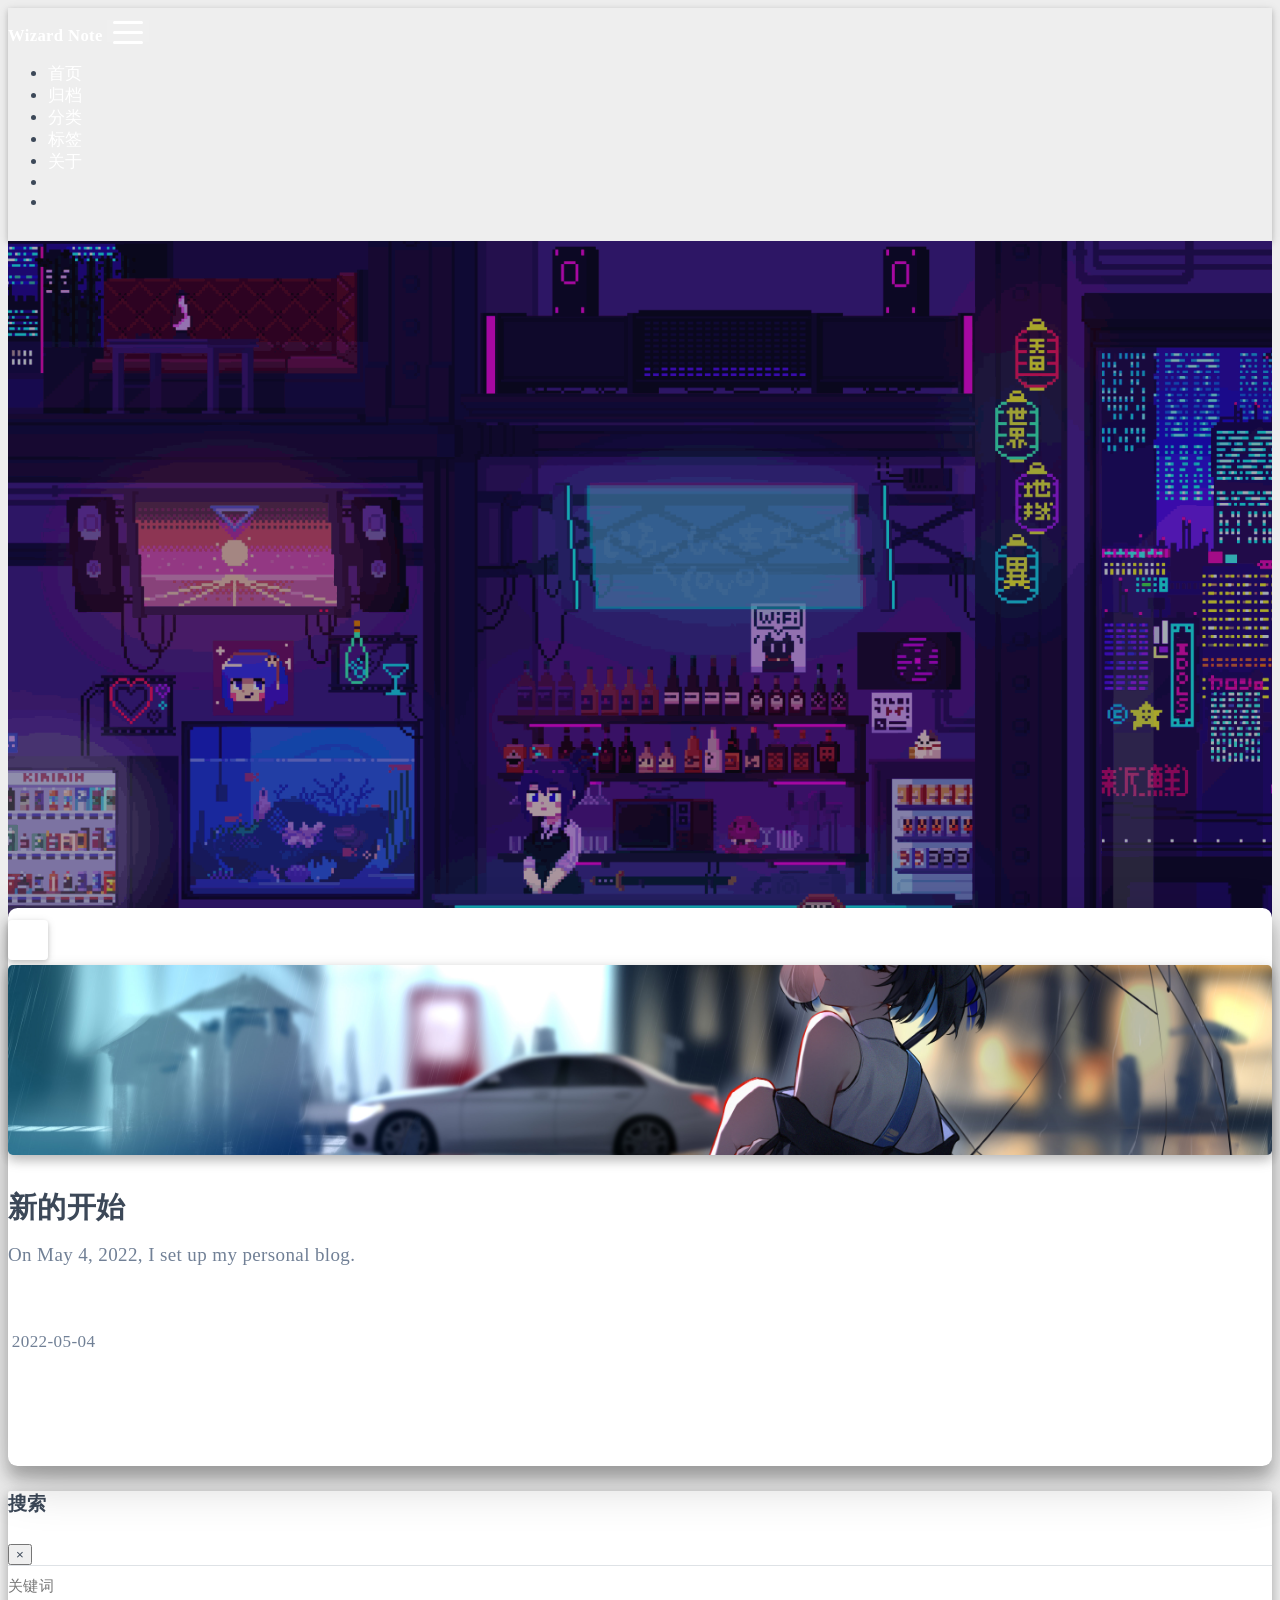
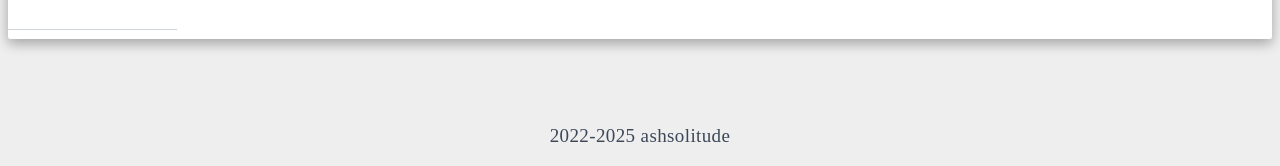
==== commit 7611c9e6: "Site updated: 2024-12-29 10:29:00" ====
--- a/index.html
+++ b/index.html
@@ -226,7 +226,7 @@
     
       <div class="col-12 col-md-4 m-auto index-img">
         <a href="/2022/05/04/begin/" target="_self">
-          <img src="/img/1.jpg" srcset="/img/loading.gif" lazyload alt="新的开始">
+          <img src="/img/5.png" srcset="/img/loading.gif" lazyload alt="新的开始">
         </a>
       </div>
     
--- a/css/main.css
+++ b/css/main.css
@@ -852,7 +852,7 @@
   --scrollbar-hover-color: #a6a6a6;
   --button-bg-color: transparent;
   --button-hover-bg-color: #f2f3f5;
-  --highlight-bg-color: #F3F3F3;
+  --highlight-bg-color: #f6f8fa;
   --inlinecode-bg-color: rgba(175,184,193,0.2);
   --fold-title-color: #3c4858;
   --fold-border-color: #eaecef;
@@ -879,7 +879,7 @@
     --scrollbar-hover-color: #9da8b3;
     --button-bg-color: transparent;
     --button-hover-bg-color: #46647e;
-    --highlight-bg-color: #011627;
+    --highlight-bg-color: #0d1117;
     --inlinecode-bg-color: rgba(99,110,123,0.4);
     --fold-title-color: #c4c6c9;
     --fold-border-color: #435266;
@@ -917,7 +917,7 @@
     --scrollbar-hover-color: #9da8b3;
     --button-bg-color: transparent;
     --button-hover-bg-color: #46647e;
-    --highlight-bg-color: #011627;
+    --highlight-bg-color: #0d1117;
     --inlinecode-bg-color: rgba(99,110,123,0.4);
     --fold-title-color: #c4c6c9;
     --fold-border-color: #435266;
--- a/css/highlight.css
+++ b/css/highlight.css
@@ -7,111 +7,112 @@
   padding: 3px 5px
 }
 /*!
-  Theme: Default
-  Description: Original highlight.js style
-  Author: (c) Ivan Sagalaev <maniac@softwaremaniacs.org>
-  Maintainer: @highlightjs/core-team
-  Website: https://highlightjs.org/
-  License: see project LICENSE
-  Touched: 2021
+  Theme: GitHub
+  Description: Light theme as seen on github.com
+  Author: github.com
+  Maintainer: @Hirse
+  Updated: 2021-05-15
+
+  Outdated base version: https://github.com/primer/github-syntax-light
+  Current colors taken from GitHub's CSS
 */
-/*
-This is left on purpose making default.css the single file that can be lifted
-as-is from the repository directly without the need for a build step
-
-Typically this "required" baseline CSS is added by `makestuff.js` during build.
-*/
-pre code.hljs {
-  display: block;
-  overflow-x: auto;
-  padding: 1em
+.hljs {
+  color: #24292e;
+  background: #ffffff
 }
-code.hljs {
-  padding: 3px 5px
+.hljs-doctag,
+.hljs-keyword,
+.hljs-meta .hljs-keyword,
+.hljs-template-tag,
+.hljs-template-variable,
+.hljs-type,
+.hljs-variable.language_ {
+  /* prettylights-syntax-keyword */
+  color: #d73a49
 }
-/* end baseline CSS */
-.hljs {
-  background: #F3F3F3;
-  color: #444
+.hljs-title,
+.hljs-title.class_,
+.hljs-title.class_.inherited__,
+.hljs-title.function_ {
+  /* prettylights-syntax-entity */
+  color: #6f42c1
 }
-/* Base color: saturation 0; */
+.hljs-attr,
+.hljs-attribute,
+.hljs-literal,
+.hljs-meta,
+.hljs-number,
+.hljs-operator,
+.hljs-variable,
+.hljs-selector-attr,
+.hljs-selector-class,
+.hljs-selector-id {
+  /* prettylights-syntax-constant */
+  color: #005cc5
+}
+.hljs-regexp,
+.hljs-string,
+.hljs-meta .hljs-string {
+  /* prettylights-syntax-string */
+  color: #032f62
+}
+.hljs-built_in,
+.hljs-symbol {
+  /* prettylights-syntax-variable */
+  color: #e36209
+}
+.hljs-comment,
+.hljs-code,
+.hljs-formula {
+  /* prettylights-syntax-comment */
+  color: #6a737d
+}
+.hljs-name,
+.hljs-quote,
+.hljs-selector-tag,
+.hljs-selector-pseudo {
+  /* prettylights-syntax-entity-tag */
+  color: #22863a
+}
 .hljs-subst {
-  /* default */
-  
+  /* prettylights-syntax-storage-modifier-import */
+  color: #24292e
 }
-/* purposely ignored */
-.hljs-formula,
-.hljs-attr,
-.hljs-property,
-.hljs-params {
-  
-}
-.hljs-comment {
-  color: #697070
-}
-.hljs-tag,
-.hljs-punctuation {
-  color: #444a
-}
-.hljs-tag .hljs-name,
-.hljs-tag .hljs-attr {
-  color: #444
-}
-.hljs-keyword,
-.hljs-attribute,
-.hljs-selector-tag,
-.hljs-meta .hljs-keyword,
-.hljs-doctag,
-.hljs-name {
+.hljs-section {
+  /* prettylights-syntax-markup-heading */
+  color: #005cc5;
   font-weight: bold
 }
-/* User color: hue: 0 */
-.hljs-type,
-.hljs-string,
-.hljs-number,
-.hljs-selector-id,
-.hljs-selector-class,
-.hljs-quote,
-.hljs-template-tag,
-.hljs-deletion {
-  color: #880000
+.hljs-bullet {
+  /* prettylights-syntax-markup-list */
+  color: #735c0f
 }
-.hljs-title,
-.hljs-section {
-  color: #880000;
-  font-weight: bold
-}
-.hljs-regexp,
-.hljs-symbol,
-.hljs-variable,
-.hljs-template-variable,
-.hljs-link,
-.hljs-selector-attr,
-.hljs-operator,
-.hljs-selector-pseudo {
-  color: #ab5656
-}
-/* Language color: hue: 90; */
-.hljs-literal {
-  color: #695
-}
-.hljs-built_in,
-.hljs-bullet,
-.hljs-code,
-.hljs-addition {
-  color: #397300
-}
-/* Meta color: hue: 200 */
-.hljs-meta {
-  color: #1f7199
-}
-.hljs-meta .hljs-string {
-  color: #38a
-}
-/* Misc effects */
 .hljs-emphasis {
+  /* prettylights-syntax-markup-italic */
+  color: #24292e;
   font-style: italic
 }
 .hljs-strong {
+  /* prettylights-syntax-markup-bold */
+  color: #24292e;
   font-weight: bold
 }
+.hljs-addition {
+  /* prettylights-syntax-markup-inserted */
+  color: #22863a;
+  background-color: #f0fff4
+}
+.hljs-deletion {
+  /* prettylights-syntax-markup-deleted */
+  color: #b31d28;
+  background-color: #ffeef0
+}
+.hljs-char.escape_,
+.hljs-link,
+.hljs-params,
+.hljs-property,
+.hljs-punctuation,
+.hljs-tag {
+  /* purposely ignored */
+  
+}
--- a/css/highlight-dark.css
+++ b/css/highlight-dark.css
@@ -6,169 +6,113 @@
 code.hljs {
   padding: 3px 5px
 }
-/*
+/*!
+  Theme: GitHub Dark
+  Description: Dark theme as seen on github.com
+  Author: github.com
+  Maintainer: @Hirse
+  Updated: 2021-05-15
 
-Night Owl for highlight.js (c) Carl Baxter <carl@cbax.tech>
-
-An adaptation of Sarah Drasner's Night Owl VS Code Theme
-https://github.com/sdras/night-owl-vscode-theme
-
-Copyright (c) 2018 Sarah Drasner
-
-Permission is hereby granted, free of charge, to any person obtaining a copy
-of this software and associated documentation files (the "Software"), to deal
-in the Software without restriction, including without limitation the rights
-to use, copy, modify, merge, publish, distribute, sublicense, and/or sell
-copies of the Software, and to permit persons to whom the Software is
-furnished to do so, subject to the following conditions:
-
-The above copyright notice and this permission notice shall be included in all
-copies or substantial portions of the Software.
-
-THE SOFTWARE IS PROVIDED "AS IS", WITHOUT WARRANTY OF ANY KIND, EXPRESS OR
-IMPLIED, INCLUDING BUT NOT LIMITED TO THE WARRANTIES OF MERCHANTABILITY,
-FITNESS FOR A PARTICULAR PURPOSE AND NONINFRINGEMENT. IN NO EVENT SHALL THE
-AUTHORS OR COPYRIGHT HOLDERS BE LIABLE FOR ANY CLAIM, DAMAGES OR OTHER
-LIABILITY, WHETHER IN AN ACTION OF CONTRACT, TORT OR OTHERWISE, ARISING FROM,
-OUT OF OR IN CONNECTION WITH THE SOFTWARE OR THE USE OR OTHER DEALINGS IN THE
-SOFTWARE.
-
+  Outdated base version: https://github.com/primer/github-syntax-dark
+  Current colors taken from GitHub's CSS
 */
 .hljs {
-  background: #011627;
-  color: #d6deeb
+  color: #c9d1d9;
+  background: #0d1117
 }
-/* General Purpose */
-.hljs-keyword {
-  color: #c792ea;
-  font-style: italic
+.hljs-doctag,
+.hljs-keyword,
+.hljs-meta .hljs-keyword,
+.hljs-template-tag,
+.hljs-template-variable,
+.hljs-type,
+.hljs-variable.language_ {
+  /* prettylights-syntax-keyword */
+  color: #ff7b72
 }
-.hljs-built_in {
-  color: #addb67;
-  font-style: italic
+.hljs-title,
+.hljs-title.class_,
+.hljs-title.class_.inherited__,
+.hljs-title.function_ {
+  /* prettylights-syntax-entity */
+  color: #d2a8ff
 }
-.hljs-type {
-  color: #82aaff
+.hljs-attr,
+.hljs-attribute,
+.hljs-literal,
+.hljs-meta,
+.hljs-number,
+.hljs-operator,
+.hljs-variable,
+.hljs-selector-attr,
+.hljs-selector-class,
+.hljs-selector-id {
+  /* prettylights-syntax-constant */
+  color: #79c0ff
 }
-.hljs-literal {
-  color: #ff5874
+.hljs-regexp,
+.hljs-string,
+.hljs-meta .hljs-string {
+  /* prettylights-syntax-string */
+  color: #a5d6ff
 }
-.hljs-number {
-  color: #F78C6C
+.hljs-built_in,
+.hljs-symbol {
+  /* prettylights-syntax-variable */
+  color: #ffa657
 }
-.hljs-regexp {
-  color: #5ca7e4
+.hljs-comment,
+.hljs-code,
+.hljs-formula {
+  /* prettylights-syntax-comment */
+  color: #8b949e
 }
-.hljs-string {
-  color: #ecc48d
+.hljs-name,
+.hljs-quote,
+.hljs-selector-tag,
+.hljs-selector-pseudo {
+  /* prettylights-syntax-entity-tag */
+  color: #7ee787
 }
 .hljs-subst {
-  color: #d3423e
+  /* prettylights-syntax-storage-modifier-import */
+  color: #c9d1d9
 }
-.hljs-symbol {
-  color: #82aaff
+.hljs-section {
+  /* prettylights-syntax-markup-heading */
+  color: #1f6feb;
+  font-weight: bold
 }
-.hljs-class {
-  color: #ffcb8b
-}
-.hljs-function {
-  color: #82AAFF
-}
-.hljs-title {
-  color: #DCDCAA;
-  font-style: italic
-}
-.hljs-params {
-  color: #7fdbca
-}
-/* Meta */
-.hljs-comment {
-  color: #637777;
-  font-style: italic
-}
-.hljs-doctag {
-  color: #7fdbca
-}
-.hljs-meta {
-  color: #82aaff
-}
-.hljs-meta .hljs-keyword {
-  color: #82aaff
-}
-.hljs-meta .hljs-string {
-  color: #ecc48d
-}
-/* Tags, attributes, config */
-.hljs-section {
-  color: #82b1ff
-}
-.hljs-tag,
-.hljs-name {
-  color: #7fdbca
-}
-.hljs-attr {
-  color: #7fdbca
-}
-.hljs-attribute {
-  color: #80cbc4
-}
-.hljs-variable {
-  color: #addb67
-}
-/* Markup */
 .hljs-bullet {
-  color: #d9f5dd
-}
-.hljs-code {
-  color: #80CBC4
+  /* prettylights-syntax-markup-list */
+  color: #f2cc60
 }
 .hljs-emphasis {
-  color: #c792ea;
+  /* prettylights-syntax-markup-italic */
+  color: #c9d1d9;
   font-style: italic
 }
 .hljs-strong {
-  color: #addb67;
+  /* prettylights-syntax-markup-bold */
+  color: #c9d1d9;
   font-weight: bold
 }
-.hljs-formula {
-  color: #c792ea
-}
-.hljs-link {
-  color: #ff869a
-}
-.hljs-quote {
-  color: #697098;
-  font-style: italic
-}
-/* CSS */
-.hljs-selector-tag {
-  color: #ff6363
-}
-.hljs-selector-id {
-  color: #fad430
-}
-.hljs-selector-class {
-  color: #addb67;
-  font-style: italic
-}
-.hljs-selector-attr,
-.hljs-selector-pseudo {
-  color: #c792ea;
-  font-style: italic
-}
-/* Templates */
-.hljs-template-tag {
-  color: #c792ea
-}
-.hljs-template-variable {
-  color: #addb67
-}
-/* diff */
 .hljs-addition {
-  color: #addb67ff;
-  font-style: italic
+  /* prettylights-syntax-markup-inserted */
+  color: #aff5b4;
+  background-color: #033a16
 }
 .hljs-deletion {
-  color: #EF535090;
-  font-style: italic
+  /* prettylights-syntax-markup-deleted */
+  color: #ffdcd7;
+  background-color: #67060c
 }
+.hljs-char.escape_,
+.hljs-link,
+.hljs-params,
+.hljs-property,
+.hljs-punctuation,
+.hljs-tag {
+  /* purposely ignored */
+  
+}
